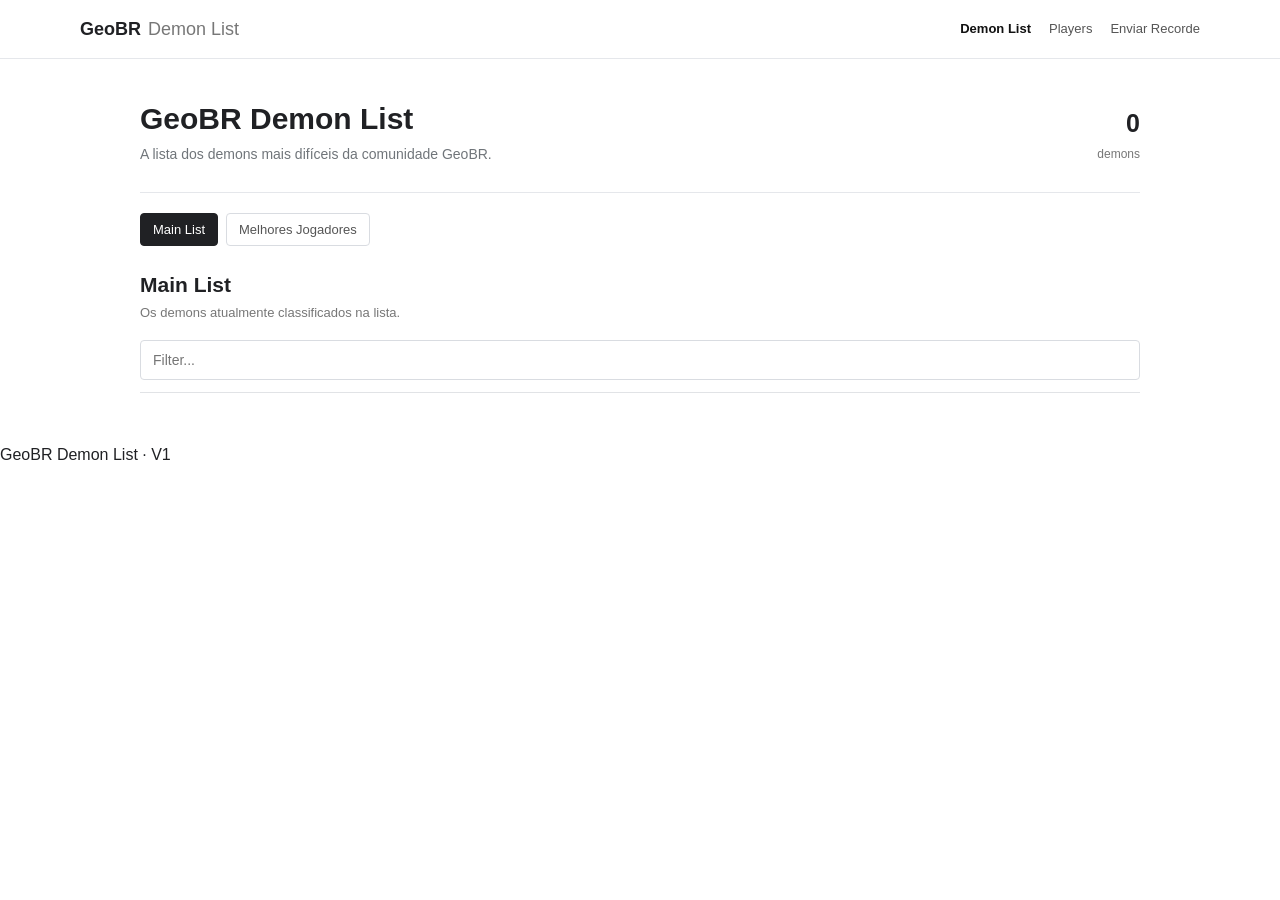
==== index.html @ f24ac574 "Fix navigation and add record submission entry" ====
<!doctype html>
<html lang="pt-BR">
<head>
<meta charset="utf-8">
<meta name="viewport" content="width=device-width,initial-scale=1">
<meta name="description" content="GeoBR Demon List — ranking de demons da comunidade GeoBR.">
<title>GeoBR Demon List</title>
<link rel="stylesheet" href="styles.css?v=13">
</head>
<body>
<header class="site-header"><div class="header-inner">
<a class="brand" href="index.html"><strong>GeoBR</strong><span>Demon List</span></a>
<nav class="main-nav"><a class="active" href="index.html">Demon List</a><a href="#players">Players</a><a href="submit.html">Enviar Recorde</a></nav>
</div></header>
<main class="page">
<section class="list-head"><div><h1>GeoBR Demon List</h1><p>A lista dos demons mais difíceis da comunidade GeoBR.</p></div><div class="list-count"><b id="count">0</b><span>demons</span></div></section>
<section id="category-tabs" class="category-tabs" aria-label="Categorias"></section>
<section class="list-section" id="demon-category">
<div class="section-title"><h2 id="category-title">Main List</h2><p id="category-description">Os demons atualmente classificados na lista.</p></div>
<div class="filter"><input id="search" type="search" placeholder="Filter..." autocomplete="off"></div>
<div id="list" class="rank-list"></div><p id="empty" class="empty" hidden>Nenhum level encontrado.</p>
</section>
<section class="list-section players-section" id="players" hidden><div class="section-title"><h2>Melhores Jogadores</h2><p>Ranking dos jogadores da comunidade GeoBR.</p></div><div id="players-list" class="player-list"></div></section>
</main><footer>GeoBR Demon List · V1</footer>
<script src="levels.js?v=13"></script><script src="players.js?v=13"></script><script src="app.js?v=13"></script>
</body></html>
---- styles.css ----
*{box-sizing:border-box}html{background:#fff}body{margin:0;background:#fff;color:#202124;font-family:Arial,Helvetica,sans-serif;line-height:1.45}.site-header{border-bottom:1px solid #e5e7eb;background:#fff}.header-inner{width:min(1120px,92%);height:58px;margin:auto;display:flex;align-items:center;justify-content:space-between}.brand{display:flex;align-items:baseline;gap:7px;color:#202124;text-decoration:none;font-size:18px}.brand strong{font-weight:700}.brand span{color:#777}.main-nav{display:flex;gap:18px;align-items:center}.main-nav a,.admin-back{color:#555;text-decoration:none;font-size:13px}.main-nav a.active{color:#111;font-weight:600}.page{width:min(1000px,92%);margin:0 auto}.list-head{display:flex;justify-content:space-between;align-items:end;padding:42px 0 28px;border-bottom:1px solid #e5e7eb}.list-head h1{font-size:30px;line-height:1.2;margin:0 0 7px;font-weight:700}.list-head p{margin:0;color:#70757a;font-size:14px}.list-count{text-align:right;color:#777}.list-count b{display:block;color:#202124;font-size:25px}.list-count span{font-size:12px}.category-tabs{display:flex;gap:8px;padding:20px 0 0;overflow:auto}.category-tab{border:1px solid #d9dce1;background:#fff;color:#555;border-radius:4px;padding:8px 12px;font-size:13px;cursor:pointer;white-space:nowrap}.category-tab.active{background:#202124;color:#fff;border-color:#202124}.list-section{padding:24px 0 50px}.section-title h2{font-size:21px;margin:0 0 3px}.section-title p{margin:0 0 17px;color:#777;font-size:13px}.filter{margin-bottom:12px}.filter input,.admin-card input,.admin-card select{width:100%;height:40px;border:1px solid #d9dce1;border-radius:4px;background:#fff;padding:0 12px;font-size:14px;color:#202124;outline:none}.filter input:focus,.admin-card input:focus,.admin-card select:focus{border-color:#8a8f98}.rank-list{border-top:1px solid #e1e3e6}.level{display:grid;grid-template-columns:76px 54px minmax(0,1fr) 190px;gap:14px;align-items:center;min-height:78px;padding:10px 12px;border-bottom:1px solid #e6e7e9;background:#fff;color:#202124}.level:hover{background:#f7f7f8}.level-thumb{width:76px;height:54px;object-fit:cover;border-radius:4px;background:#eee;display:block}.level-thumb.placeholder{display:flex;align-items:center;justify-content:center;color:#999;font-size:12px}.rank,.player-rank{font-size:14px;color:#777;text-align:center}.name{font-size:15px;font-weight:600}.creator{font-size:12px;color:#777;margin-top:2px}.meta{text-align:right;font-size:12px;color:#777;display:flex;align-items:center;justify-content:flex-end;gap:12px}.difficulty{display:inline-block}.view-btn,.admin-card button{border:1px solid #d6d9de;background:#fff;color:#333;border-radius:4px;padding:7px 10px;font-size:12px;cursor:pointer}.view-btn:hover,.admin-card button:hover{background:#f0f1f3}.empty{padding:30px 10px;text-align:center;color:#777;border:1px solid #e5e7eb;border-top:0;margin:0}.player-list{border-top:1px solid #e1e3e6}.player-row{display:grid;grid-template-columns:60px 1fr 100px;align-items:center;gap:14px;padding:15px 12px;border-bottom:1px solid #e6e7e9}.player-row strong{display:block;font-size:15px}.player-row small{display:block;color:#777;font-size:12px;margin-top:2px}.player-row>b{text-align:right;font-size:13px}.modal-backdrop{position:fixed;inset:0;background:rgba(0,0,0,.58);display:flex;align-items:center;justify-content:center;padding:20px;z-index:1000}.level-modal{position:relative;width:min(720px,100%);max-height:90vh;overflow:auto;background:#fff;border-radius:8px;padding:26px;box-shadow:0 12px 45px rgba(0,0,0,.25)}.modal-close{position:absolute;right:14px;top:10px;border:0;background:transparent;color:#666;font-size:28px;line-height:1;cursor:pointer}.modal-rank{color:#777;font-size:13px}.level-modal h2{font-size:25px;margin:2px 35px 3px 0}.modal-creator{margin:0 0 18px;color:#777;font-size:13px}.video-wrap{position:relative;width:100%;padding-top:56.25%;background:#111;border-radius:6px;overflow:hidden}.video-wrap iframe{position:absolute;inset:0;width:100%;height:100%;border:0}.video-empty{height:180px;display:flex;align-items:center;justify-content:center;background:#f5f5f5;border-radius:6px;color:#777}.details-grid{display:grid;grid-template-columns:repeat(4,1fr);gap:10px;margin-top:16px}.details-grid>div{border:1px solid #e5e7eb;border-radius:5px;padding:10px}.details-grid small{display:block;color:#888;font-size:10px;text-transform:uppercase;margin-bottom:3px}.details-grid strong{font-size:12px;font-weight:600;word-break:break-word}.showcase-area{margin-top:16px}.showcase-link{display:inline-block;color:#333;text-decoration:none;border:1px solid #d6d9de;border-radius:4px;padding:8px 12px;font-size:13px}.showcase-disabled{font-size:13px;color:#999}.admin-page{width:min(900px,92%);margin:45px auto}.admin-card{border:1px solid #e2e4e7;border-radius:8px;padding:28px;background:#fff}.admin-card h1{margin:3px 0 7px;font-size:27px}.admin-card p{color:#777;font-size:14px}.admin-kicker{font-size:11px;color:#777;letter-spacing:.08em}.admin-card form{display:flex;gap:8px;margin-top:20px}.admin-card form input{flex:1}.admin-card form button,.admin-actions #save{background:#202124;color:#fff;border-color:#202124;padding:0 16px}.admin-card form small{display:block;color:#b00020}.admin-tabs{display:flex;gap:6px;margin:24px 0 18px;border-bottom:1px solid #e5e7eb;padding-bottom:8px;overflow:auto}.admin-tab{white-space:nowrap}.admin-tab.active{background:#202124;color:#fff;border-color:#202124}.admin-section-head{display:flex;align-items:center;justify-content:space-between;gap:15px;margin-bottom:12px}.admin-section-head h2{font-size:19px;margin:0}.admin-section-head p{margin:2px 0 0}.admin-section-head>button{white-space:nowrap}.category-edit{display:grid;grid-template-columns:64px 1fr auto;gap:12px;align-items:center;border:1px solid #e5e7eb;border-radius:6px;padding:12px;margin:10px 0}.drag-actions{display:flex;gap:4px}.drag-actions button{padding:6px 8px}.edit-title{display:flex;align-items:center;justify-content:space-between;gap:10px;font-weight:600;font-size:14px;margin-bottom:12px}.edit-grid{display:grid;grid-template-columns:repeat(2,1fr);gap:9px}.edit-grid label{font-size:11px;color:#777}.edit-grid input,.edit-grid select{margin-top:4px}.level-edit{border:1px solid #e5e7eb;border-radius:6px;padding:14px;margin:12px 0}.danger{color:#9b1c1c!important;border-color:#e2b5b5!important}.admin-actions{display:flex;gap:8px;flex-wrap:wrap;margin-top:20px}.admin-actions button{min-height:38px}.admin-actions #reset{color:#555}.admin-card>small{display:block;color:#26734d;margin-top:10px}.admin-back{font-size:13px}@media(max-width:650px){.list-head{padding:30px 0 22px}.list-head h1{font-size:25px}.list-count{display:none}.main-nav{gap:8px}.main-nav a{font-size:11px}.level{grid-template-columns:58px 35px minmax(0,1fr);gap:8px;padding:10px 7px}.level-thumb{width:58px;height:42px}.meta{grid-column:3;text-align:left;justify-content:flex-start;margin-top:-5px;gap:8px}.site-header .header-inner{height:54px}.brand{font-size:16px}.details-grid{grid-template-columns:repeat(2,1fr)}.level-modal{padding:20px}.view-btn{padding:6px 8px}.player-row{grid-template-columns:40px 1fr 75px}.admin-card form{display:block}.admin-card form button{height:40px;margin-top:8px;width:100%}.edit-grid{grid-template-columns:1fr}.admin-actions button{width:100%}.category-edit{grid-template-columns:1fr}.drag-actions{order:-1}.admin-section-head{align-items:flex-start;flex-direction:column}.admin-section-head>button{width:100%}}
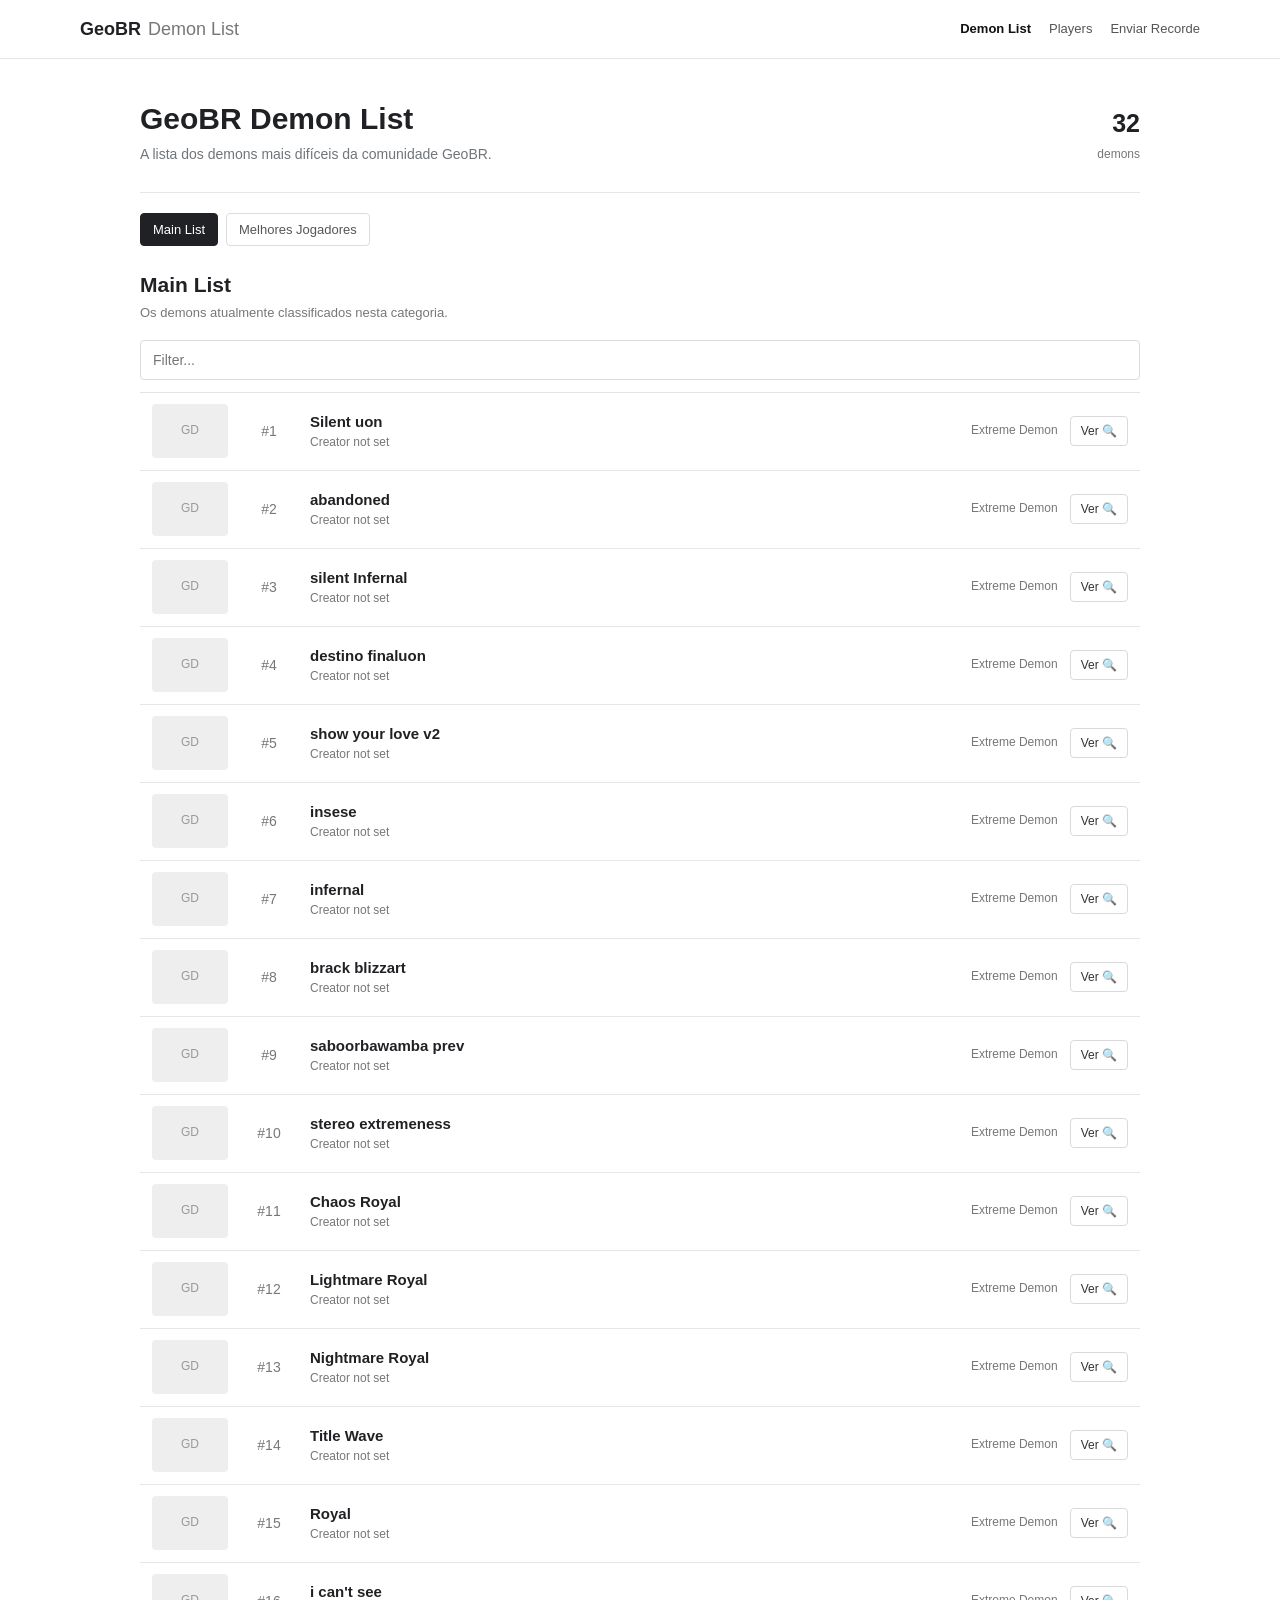
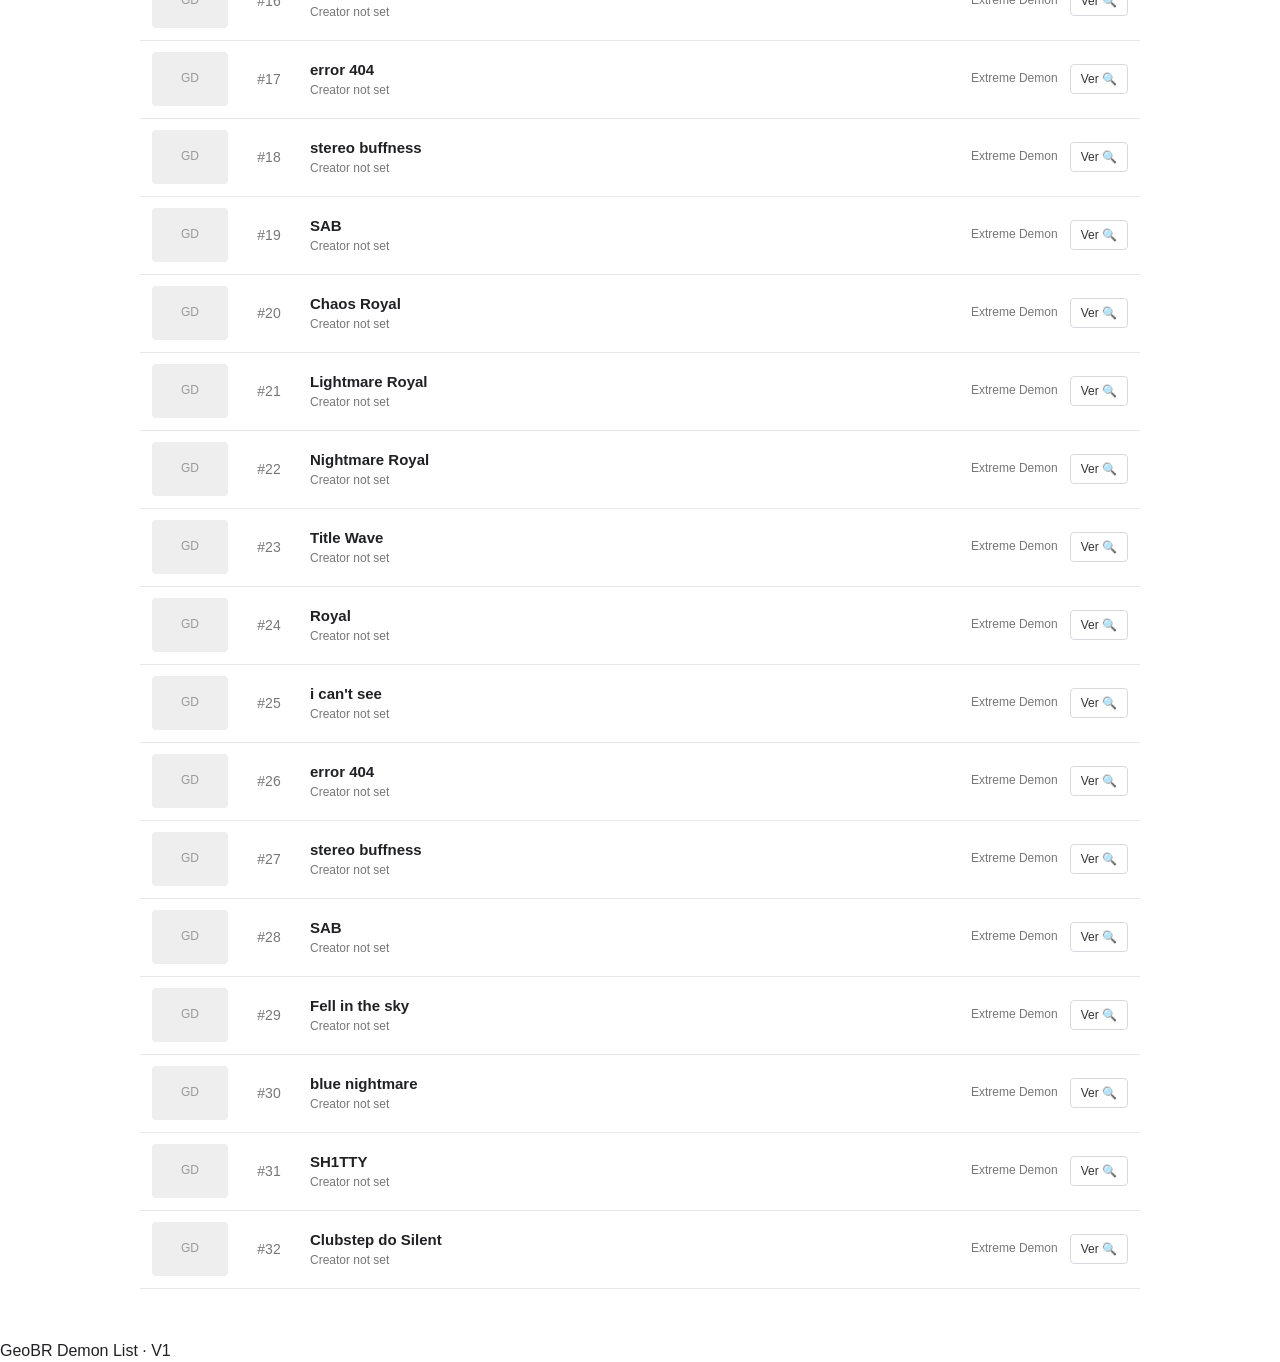
==== commit 5ba4c774: "Refresh frontend assets after UI fixes" ====
--- a/index.html
+++ b/index.html
@@ -5,7 +5,7 @@
 <meta name="viewport" content="width=device-width,initial-scale=1">
 <meta name="description" content="GeoBR Demon List — ranking de demons da comunidade GeoBR.">
 <title>GeoBR Demon List</title>
-<link rel="stylesheet" href="styles.css?v=13">
+<link rel="stylesheet" href="styles.css?v=15">
 </head>
 <body>
 <header class="site-header"><div class="header-inner">
@@ -22,5 +22,5 @@
 </section>
 <section class="list-section players-section" id="players" hidden><div class="section-title"><h2>Melhores Jogadores</h2><p>Ranking dos jogadores da comunidade GeoBR.</p></div><div id="players-list" class="player-list"></div></section>
 </main><footer>GeoBR Demon List · V1</footer>
-<script src="levels.js?v=13"></script><script src="players.js?v=13"></script><script src="app.js?v=13"></script>
+<script src="levels.js?v=15"></script><script src="players.js?v=15"></script><script src="app.js?v=15"></script>
 </body></html>
--- a/styles.css
+++ b/styles.css
@@ -1 +1,7 @@
-*{box-sizing:border-box}html{background:#fff}body{margin:0;background:#fff;color:#202124;font-family:Arial,Helvetica,sans-serif;line-height:1.45}.site-header{border-bottom:1px solid #e5e7eb;background:#fff}.header-inner{width:min(1120px,92%);height:58px;margin:auto;display:flex;align-items:center;justify-content:space-between}.brand{display:flex;align-items:baseline;gap:7px;color:#202124;text-decoration:none;font-size:18px}.brand strong{font-weight:700}.brand span{color:#777}.main-nav{display:flex;gap:18px;align-items:center}.main-nav a,.admin-back{color:#555;text-decoration:none;font-size:13px}.main-nav a.active{color:#111;font-weight:600}.page{width:min(1000px,92%);margin:0 auto}.list-head{display:flex;justify-content:space-between;align-items:end;padding:42px 0 28px;border-bottom:1px solid #e5e7eb}.list-head h1{font-size:30px;line-height:1.2;margin:0 0 7px;font-weight:700}.list-head p{margin:0;color:#70757a;font-size:14px}.list-count{text-align:right;color:#777}.list-count b{display:block;color:#202124;font-size:25px}.list-count span{font-size:12px}.category-tabs{display:flex;gap:8px;padding:20px 0 0;overflow:auto}.category-tab{border:1px solid #d9dce1;background:#fff;color:#555;border-radius:4px;padding:8px 12px;font-size:13px;cursor:pointer;white-space:nowrap}.category-tab.active{background:#202124;color:#fff;border-color:#202124}.list-section{padding:24px 0 50px}.section-title h2{font-size:21px;margin:0 0 3px}.section-title p{margin:0 0 17px;color:#777;font-size:13px}.filter{margin-bottom:12px}.filter input,.admin-card input,.admin-card select{width:100%;height:40px;border:1px solid #d9dce1;border-radius:4px;background:#fff;padding:0 12px;font-size:14px;color:#202124;outline:none}.filter input:focus,.admin-card input:focus,.admin-card select:focus{border-color:#8a8f98}.rank-list{border-top:1px solid #e1e3e6}.level{display:grid;grid-template-columns:76px 54px minmax(0,1fr) 190px;gap:14px;align-items:center;min-height:78px;padding:10px 12px;border-bottom:1px solid #e6e7e9;background:#fff;color:#202124}.level:hover{background:#f7f7f8}.level-thumb{width:76px;height:54px;object-fit:cover;border-radius:4px;background:#eee;display:block}.level-thumb.placeholder{display:flex;align-items:center;justify-content:center;color:#999;font-size:12px}.rank,.player-rank{font-size:14px;color:#777;text-align:center}.name{font-size:15px;font-weight:600}.creator{font-size:12px;color:#777;margin-top:2px}.meta{text-align:right;font-size:12px;color:#777;display:flex;align-items:center;justify-content:flex-end;gap:12px}.difficulty{display:inline-block}.view-btn,.admin-card button{border:1px solid #d6d9de;background:#fff;color:#333;border-radius:4px;padding:7px 10px;font-size:12px;cursor:pointer}.view-btn:hover,.admin-card button:hover{background:#f0f1f3}.empty{padding:30px 10px;text-align:center;color:#777;border:1px solid #e5e7eb;border-top:0;margin:0}.player-list{border-top:1px solid #e1e3e6}.player-row{display:grid;grid-template-columns:60px 1fr 100px;align-items:center;gap:14px;padding:15px 12px;border-bottom:1px solid #e6e7e9}.player-row strong{display:block;font-size:15px}.player-row small{display:block;color:#777;font-size:12px;margin-top:2px}.player-row>b{text-align:right;font-size:13px}.modal-backdrop{position:fixed;inset:0;background:rgba(0,0,0,.58);display:flex;align-items:center;justify-content:center;padding:20px;z-index:1000}.level-modal{position:relative;width:min(720px,100%);max-height:90vh;overflow:auto;background:#fff;border-radius:8px;padding:26px;box-shadow:0 12px 45px rgba(0,0,0,.25)}.modal-close{position:absolute;right:14px;top:10px;border:0;background:transparent;color:#666;font-size:28px;line-height:1;cursor:pointer}.modal-rank{color:#777;font-size:13px}.level-modal h2{font-size:25px;margin:2px 35px 3px 0}.modal-creator{margin:0 0 18px;color:#777;font-size:13px}.video-wrap{position:relative;width:100%;padding-top:56.25%;background:#111;border-radius:6px;overflow:hidden}.video-wrap iframe{position:absolute;inset:0;width:100%;height:100%;border:0}.video-empty{height:180px;display:flex;align-items:center;justify-content:center;background:#f5f5f5;border-radius:6px;color:#777}.details-grid{display:grid;grid-template-columns:repeat(4,1fr);gap:10px;margin-top:16px}.details-grid>div{border:1px solid #e5e7eb;border-radius:5px;padding:10px}.details-grid small{display:block;color:#888;font-size:10px;text-transform:uppercase;margin-bottom:3px}.details-grid strong{font-size:12px;font-weight:600;word-break:break-word}.showcase-area{margin-top:16px}.showcase-link{display:inline-block;color:#333;text-decoration:none;border:1px solid #d6d9de;border-radius:4px;padding:8px 12px;font-size:13px}.showcase-disabled{font-size:13px;color:#999}.admin-page{width:min(900px,92%);margin:45px auto}.admin-card{border:1px solid #e2e4e7;border-radius:8px;padding:28px;background:#fff}.admin-card h1{margin:3px 0 7px;font-size:27px}.admin-card p{color:#777;font-size:14px}.admin-kicker{font-size:11px;color:#777;letter-spacing:.08em}.admin-card form{display:flex;gap:8px;margin-top:20px}.admin-card form input{flex:1}.admin-card form button,.admin-actions #save{background:#202124;color:#fff;border-color:#202124;padding:0 16px}.admin-card form small{display:block;color:#b00020}.admin-tabs{display:flex;gap:6px;margin:24px 0 18px;border-bottom:1px solid #e5e7eb;padding-bottom:8px;overflow:auto}.admin-tab{white-space:nowrap}.admin-tab.active{background:#202124;color:#fff;border-color:#202124}.admin-section-head{display:flex;align-items:center;justify-content:space-between;gap:15px;margin-bottom:12px}.admin-section-head h2{font-size:19px;margin:0}.admin-section-head p{margin:2px 0 0}.admin-section-head>button{white-space:nowrap}.category-edit{display:grid;grid-template-columns:64px 1fr auto;gap:12px;align-items:center;border:1px solid #e5e7eb;border-radius:6px;padding:12px;margin:10px 0}.drag-actions{display:flex;gap:4px}.drag-actions button{padding:6px 8px}.edit-title{display:flex;align-items:center;justify-content:space-between;gap:10px;font-weight:600;font-size:14px;margin-bottom:12px}.edit-grid{display:grid;grid-template-columns:repeat(2,1fr);gap:9px}.edit-grid label{font-size:11px;color:#777}.edit-grid input,.edit-grid select{margin-top:4px}.level-edit{border:1px solid #e5e7eb;border-radius:6px;padding:14px;margin:12px 0}.danger{color:#9b1c1c!important;border-color:#e2b5b5!important}.admin-actions{display:flex;gap:8px;flex-wrap:wrap;margin-top:20px}.admin-actions button{min-height:38px}.admin-actions #reset{color:#555}.admin-card>small{display:block;color:#26734d;margin-top:10px}.admin-back{font-size:13px}@media(max-width:650px){.list-head{padding:30px 0 22px}.list-head h1{font-size:25px}.list-count{display:none}.main-nav{gap:8px}.main-nav a{font-size:11px}.level{grid-template-columns:58px 35px minmax(0,1fr);gap:8px;padding:10px 7px}.level-thumb{width:58px;height:42px}.meta{grid-column:3;text-align:left;justify-content:flex-start;margin-top:-5px;gap:8px}.site-header .header-inner{height:54px}.brand{font-size:16px}.details-grid{grid-template-columns:repeat(2,1fr)}.level-modal{padding:20px}.view-btn{padding:6px 8px}.player-row{grid-template-columns:40px 1fr 75px}.admin-card form{display:block}.admin-card form button{height:40px;margin-top:8px;width:100%}.edit-grid{grid-template-columns:1fr}.admin-actions button{width:100%}.category-edit{grid-template-columns:1fr}.drag-actions{order:-1}.admin-section-head{align-items:flex-start;flex-direction:column}.admin-section-head>button{width:100%}}+*{box-sizing:border-box}html{background:#fff}body{margin:0;background:#fff;color:#202124;font-family:Arial,Helvetica,sans-serif;line-height:1.45}.site-header{border-bottom:1px solid #e5e7eb;background:#fff}.header-inner{width:min(1120px,92%);height:58px;margin:auto;display:flex;align-items:center;justify-content:space-between}.brand{display:flex;align-items:baseline;gap:7px;color:#202124;text-decoration:none;font-size:18px}.brand strong{font-weight:700}.brand span{color:#777}.main-nav{display:flex;gap:18px;align-items:center}.main-nav a,.admin-back{color:#555;text-decoration:none;font-size:13px}.main-nav a.active{color:#111;font-weight:600}.page{width:min(1000px,92%);margin:0 auto}.list-head{display:flex;justify-content:space-between;align-items:end;padding:42px 0 28px;border-bottom:1px solid #e5e7eb}.list-head h1{font-size:30px;line-height:1.2;margin:0 0 7px;font-weight:700}.list-head p{margin:0;color:#70757a;font-size:14px}.list-count{text-align:right;color:#777}.list-count b{display:block;color:#202124;font-size:25px}.list-count span{font-size:12px}.category-tabs{display:flex;gap:8px;padding:20px 0 0;overflow:auto}.category-tab{border:1px solid #d9dce1;background:#fff;color:#555;border-radius:4px;padding:8px 12px;font-size:13px;cursor:pointer;white-space:nowrap}.category-tab.active{background:#202124;color:#fff;border-color:#202124}.list-section{padding:24px 0 50px}.section-title h2{font-size:21px;margin:0 0 3px}.section-title p{margin:0 0 17px;color:#777;font-size:13px}.filter{margin-bottom:12px}.filter input,.admin-card input,.admin-card select{width:100%;height:40px;border:1px solid #d9dce1;border-radius:4px;background:#fff;padding:0 12px;font-size:14px;color:#202124;outline:none}.filter input:focus,.admin-card input:focus,.admin-card select:focus{border-color:#8a8f98}.rank-list{border-top:1px solid #e1e3e6}.level{display:grid;grid-template-columns:76px 54px minmax(0,1fr) 190px;gap:14px;align-items:center;min-height:78px;padding:10px 12px;border-bottom:1px solid #e6e7e9;background:#fff;color:#202124}.level:hover{background:#f7f7f8}.level-thumb{width:76px;height:54px;object-fit:cover;border-radius:4px;background:#eee;display:block}.level-thumb.placeholder{display:flex;align-items:center;justify-content:center;color:#999;font-size:12px}.rank,.player-rank{font-size:14px;color:#777;text-align:center}.name{font-size:15px;font-weight:600}.creator{font-size:12px;color:#777;margin-top:2px}.meta{text-align:right;font-size:12px;color:#777;display:flex;align-items:center;justify-content:flex-end;gap:12px}.difficulty{display:inline-block}.view-btn,.admin-card button{border:1px solid #d6d9de;background:#fff;color:#333;border-radius:4px;padding:7px 10px;font-size:12px;cursor:pointer}.view-btn:hover,.admin-card button:hover{background:#f0f1f3}.empty{padding:30px 10px;text-align:center;color:#777;border:1px solid #e5e7eb;border-top:0;margin:0}.player-list{border-top:1px solid #e1e3e6}.player-row{display:grid;grid-template-columns:60px 1fr 100px;align-items:center;gap:14px;padding:15px 12px;border-bottom:1px solid #e6e7e9}.player-row strong{display:block;font-size:15px}.player-row small{display:block;color:#777;font-size:12px;margin-top:2px}.player-row>b{text-align:right;font-size:13px}.modal-backdrop{position:fixed;inset:0;background:rgba(0,0,0,.58);display:flex;align-items:center;justify-content:center;padding:20px;z-index:1000}.level-modal{position:relative;width:min(720px,100%);max-height:90vh;overflow:auto;background:#fff;border-radius:8px;padding:26px;box-shadow:0 12px 45px rgba(0,0,0,.25)}.modal-close{position:absolute;right:14px;top:10px;border:0;background:transparent;color:#666;font-size:28px;line-height:1;cursor:pointer}.modal-rank{color:#777;font-size:13px}.level-modal h2{font-size:25px;margin:2px 35px 3px 0}.modal-creator{margin:0 0 18px;color:#777;font-size:13px}.video-wrap{position:relative;width:100%;padding-top:56.25%;background:#111;border-radius:6px;overflow:hidden}.video-wrap iframe{position:absolute;inset:0;width:100%;height:100%;border:0}.video-empty{height:180px;display:flex;align-items:center;justify-content:center;background:#f5f5f5;border-radius:6px;color:#777}.details-grid{display:grid;grid-template-columns:repeat(4,1fr);gap:10px;margin-top:16px}.details-grid>div{border:1px solid #e5e7eb;border-radius:5px;padding:10px}.details-grid small{display:block;color:#888;font-size:10px;text-transform:uppercase;margin-bottom:3px}.details-grid strong{font-size:12px;font-weight:600;word-break:break-word}.showcase-area{margin-top:16px}.showcase-link{display:inline-block;color:#333;text-decoration:none;border:1px solid #d6d9de;border-radius:4px;padding:8px 12px;font-size:13px}.showcase-disabled{font-size:13px;color:#999}.admin-page{width:min(900px,92%);margin:45px auto}.admin-card{border:1px solid #e2e4e7;border-radius:8px;padding:28px;background:#fff}.admin-card h1{margin:3px 0 7px;font-size:27px}.admin-card p{color:#777;font-size:14px}.admin-kicker{font-size:11px;color:#777;letter-spacing:.08em}.admin-card form{display:flex;gap:8px;margin-top:20px}.admin-card form input{flex:1}.admin-card form button,.admin-actions #save{background:#202124;color:#fff;border-color:#202124;padding:0 16px}.admin-card form small{display:block;color:#b00020}.admin-tabs{display:flex;gap:6px;margin:24px 0 18px;border-bottom:1px solid #e5e7eb;padding-bottom:8px;overflow:auto}.admin-tab{white-space:nowrap}.admin-tab.active{background:#202124;color:#fff;border-color:#202124}.admin-section-head{display:flex;align-items:center;justify-content:space-between;gap:15px;margin-bottom:12px}.admin-section-head h2{font-size:19px;margin:0}.admin-section-head p{margin:2px 0 0}.admin-section-head>button{white-space:nowrap}.category-edit{display:grid;grid-template-columns:64px 1fr auto;gap:12px;align-items:center;border:1px solid #e5e7eb;border-radius:6px;padding:12px;margin:10px 0}.drag-actions{display:flex;gap:4px}.drag-actions button{padding:6px 8px}.edit-title{display:flex;align-items:center;justify-content:space-between;gap:10px;font-weight:600;font-size:14px;margin-bottom:12px}.edit-grid{display:grid;grid-template-columns:repeat(2,1fr);gap:9px}.edit-grid label{font-size:11px;color:#777}.edit-grid input,.edit-grid select{margin-top:4px}.level-edit{border:1px solid #e5e7eb;border-radius:6px;padding:14px;margin:12px 0}.danger{color:#9b1c1c!important;border-color:#e2b5b5!important}.admin-actions{display:flex;gap:8px;flex-wrap:wrap;margin-top:20px}.admin-actions button{min-height:38px}.admin-actions #reset{color:#555}.admin-card>small{display:block;color:#26734d;margin-top:10px}.admin-back{font-size:13px}@media(max-width:650px){.list-head{padding:30px 0 22px}.list-head h1{font-size:25px}.list-count{display:none}.main-nav{gap:8px}.main-nav a{font-size:11px}.level{grid-template-columns:58px 35px minmax(0,1fr);gap:8px;padding:10px 7px}.level-thumb{width:58px;height:42px}.meta{grid-column:3;text-align:left;justify-content:flex-start;margin-top:-5px;gap:8px}.site-header .header-inner{height:54px}.brand{font-size:16px}.details-grid{grid-template-columns:repeat(2,1fr)}.level-modal{padding:20px}.view-btn{padding:6px 8px}.player-row{grid-template-columns:40px 1fr 75px}.admin-card form{display:block}.admin-card form button{height:40px;margin-top:8px;width:100%}.edit-grid{grid-template-columns:1fr}.admin-actions button{width:100%}.category-edit{grid-template-columns:1fr}.drag-actions{order:-1}.admin-section-head{align-items:flex-start;flex-direction:column}.admin-section-head>button{width:100%}}
+#record-form label{display:block;margin:14px 0 6px;font-size:13px;font-weight:600}#record-form textarea{display:block;width:100%;min-height:90px;padding:10px;border:1px solid #d9dce1;border-radius:4px;font:inherit}#record-form input[type=file]{height:auto;padding:10px}#record-form button:disabled{opacity:.55;cursor:wait}#submissions-editor video{display:block;max-width:100%;max-height:380px;background:#111;margin:12px 0}.submission-status{color:#777;font-size:12px}
+
+/* Record submission form */
+.submit-page{max-width:680px;margin:34px auto 70px}.submit-card{padding:30px}.submit-card>p{margin:8px 0 22px}.record-form{display:flex;flex-direction:column;gap:8px}.record-form label{display:block;margin:10px 0 0;font-size:13px;font-weight:700;color:#333}.record-form label span{font-weight:400;color:#888}.record-form input,.record-form textarea{width:100%;min-height:44px;border:1px solid #d9dce1;border-radius:6px;padding:11px 12px;font:inherit;font-size:14px;color:#202124;background:#fff}.record-form input[type=file]{padding:9px;background:#fafafa}.record-form textarea{resize:vertical;min-height:100px}.record-form input:focus,.record-form textarea:focus{outline:2px solid rgba(91,55,150,.15);border-color:#6741a5}.file-help{color:#777;font-size:11px}.record-form button{min-height:46px;margin-top:12px;background:#292039;color:#fff;border:1px solid #292039;border-radius:6px;font-size:14px;font-weight:700}.record-form button:disabled{opacity:.6;cursor:wait}.submit-result{min-height:0;margin:6px 0 0;padding:0;font-size:13px}.submit-result:empty{display:none}.submit-result.error,.submit-result.success,.submit-result.info{padding:11px 12px;border-radius:6px}.submit-result.error{background:#fff0f0;color:#9b1c1c}.submit-result.success{background:#edf8f0;color:#216b39}.submit-result.info{background:#f2eff8;color:#49336d}.upload-progress{height:7px;background:#ece9f1;border-radius:99px;overflow:hidden;margin-top:8px}.upload-progress-bar{height:100%;width:0;background:#6741a5;transition:width .15s}
+/* Admin record inbox */
+#submissions-editor{display:grid;grid-template-columns:1fr;gap:16px}.submission-card{min-width:0;border:1px solid #e1dce9;border-radius:10px;padding:18px;background:#fff;box-shadow:0 2px 8px rgba(30,20,45,.04)}.submission-card-head{display:flex;justify-content:space-between;align-items:flex-start;gap:14px;padding-bottom:14px;border-bottom:1px solid #eeeaf2}.submission-eyebrow{font-size:10px;letter-spacing:.08em;color:#8a8194}.submission-card-head h3{margin:4px 0 1px;font-size:18px;line-height:1.3;overflow-wrap:anywhere}.submission-level{margin:0;color:#6d6477;font-size:14px;overflow-wrap:anywhere}.submission-badge{flex:none;padding:5px 9px;border-radius:99px;font-size:11px;font-weight:700;background:#f3eff8;color:#60458a}.submission-badge.approved{background:#edf8f0;color:#216b39}.submission-badge.rejected{background:#fff0f0;color:#9b1c1c}.submission-details{display:grid;grid-template-columns:repeat(3,minmax(0,1fr));gap:10px;margin:14px 0}.submission-details>div{min-width:0;padding:10px;background:#f8f7fa;border-radius:7px}.submission-details small,.submission-notes>small{display:block;color:#81788b;font-size:10px;text-transform:uppercase;letter-spacing:.05em}.submission-details strong{display:block;margin-top:3px;font-size:13px;overflow-wrap:anywhere}.submission-notes{padding:12px;border:1px solid #eeeaf2;border-radius:7px}.submission-notes p{margin:5px 0 0;color:#39333f;font-size:13px;white-space:pre-wrap;overflow-wrap:anywhere}.submission-video{margin-top:14px}.submission-video h4{font-size:13px;margin:0 0 8px}.submission-video video{display:block;width:100%;max-width:100%;max-height:420px;aspect-ratio:16/9;background:#111;border-radius:7px;object-fit:contain}.submission-no-video{font-size:12px;color:#9b1c1c}.submission-actions{display:flex;gap:9px;margin-top:16px;padding-top:14px;border-top:1px solid #eeeaf2}.submission-actions button{min-height:40px;padding:8px 15px;font-weight:700}.submission-actions .approve{background:#292039;color:#fff;border-color:#292039}.submission-empty{padding:30px 18px;text-align:center;border:1px dashed #d8d0e2;border-radius:8px;color:#665d70}.submission-empty p{margin:5px 0 0;font-size:12px}@media(max-width:600px){.submit-page{margin:18px auto 40px}.submit-card{padding:20px 16px}.submission-card{padding:14px}.submission-details{grid-template-columns:repeat(2,minmax(0,1fr))}.submission-actions{flex-direction:column}.submission-actions button{width:100%}.submission-card-head{gap:8px}.submission-card-head h3{font-size:16px}}
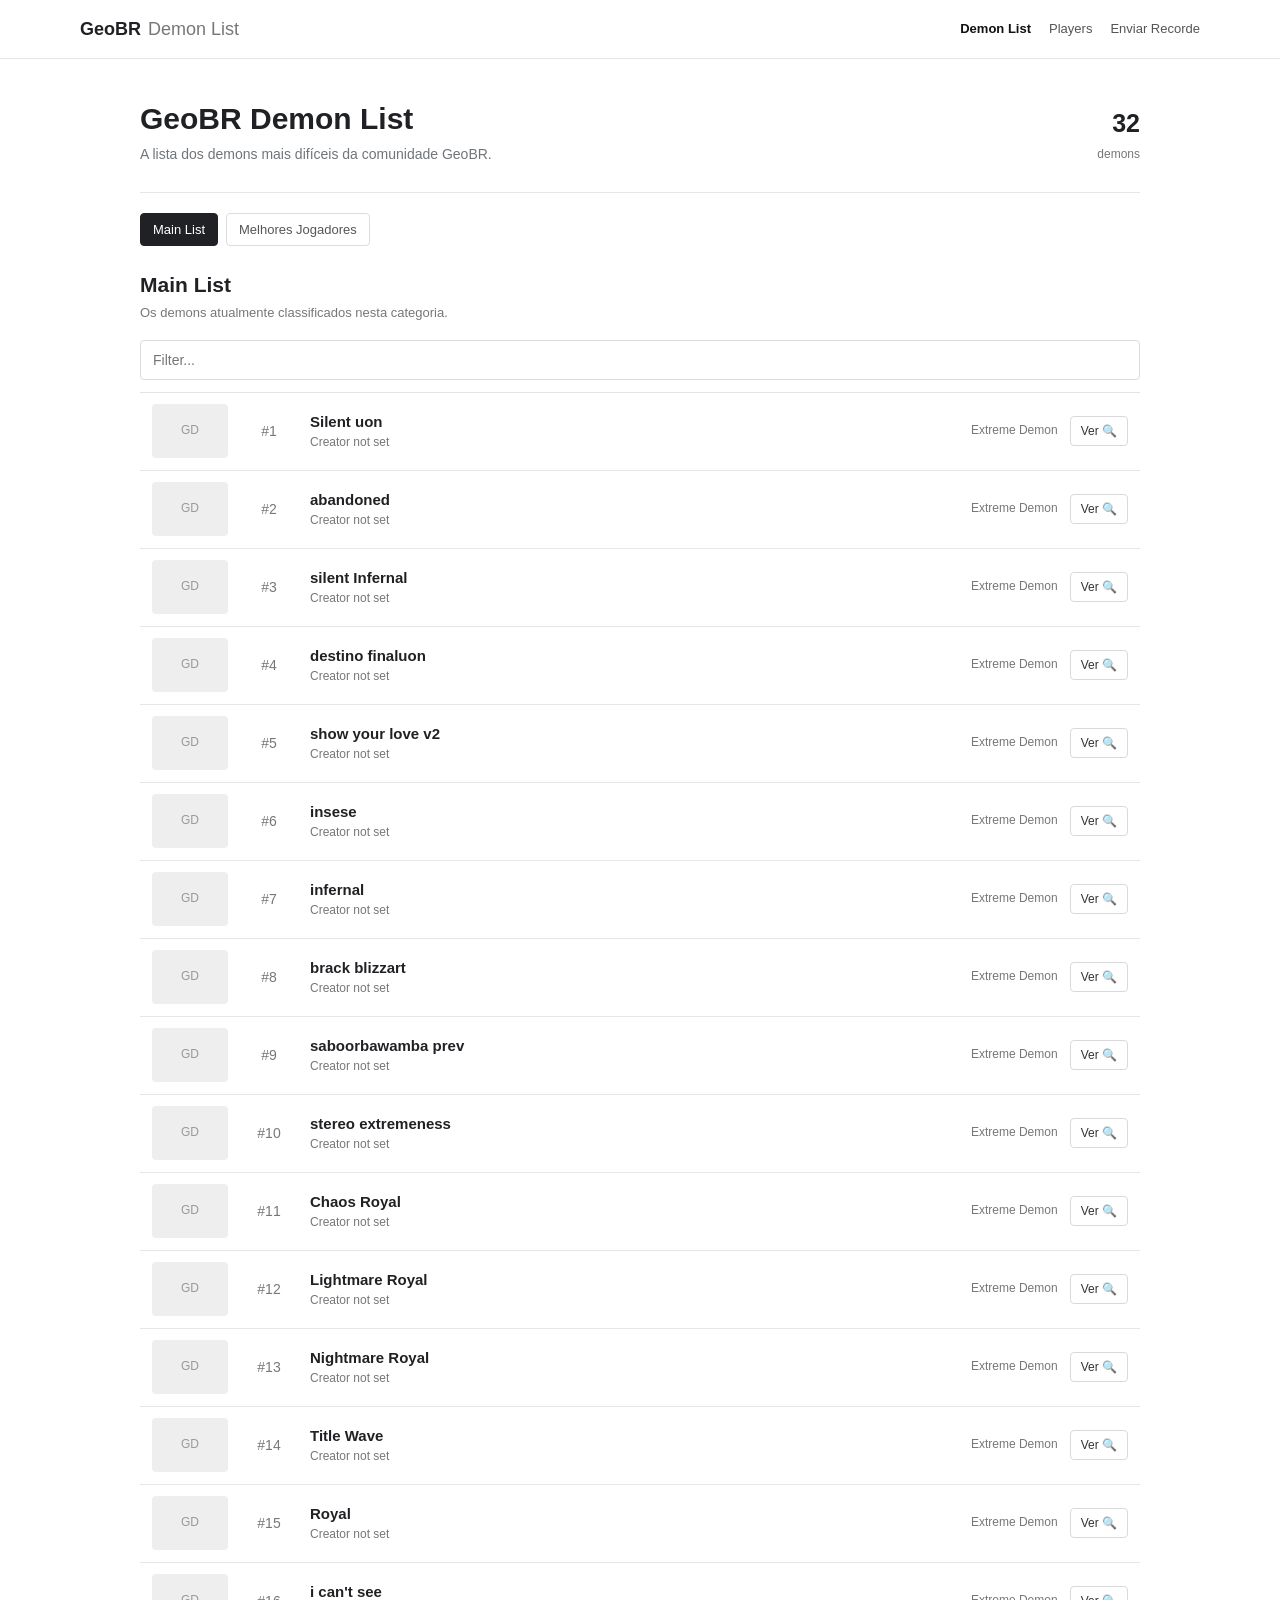
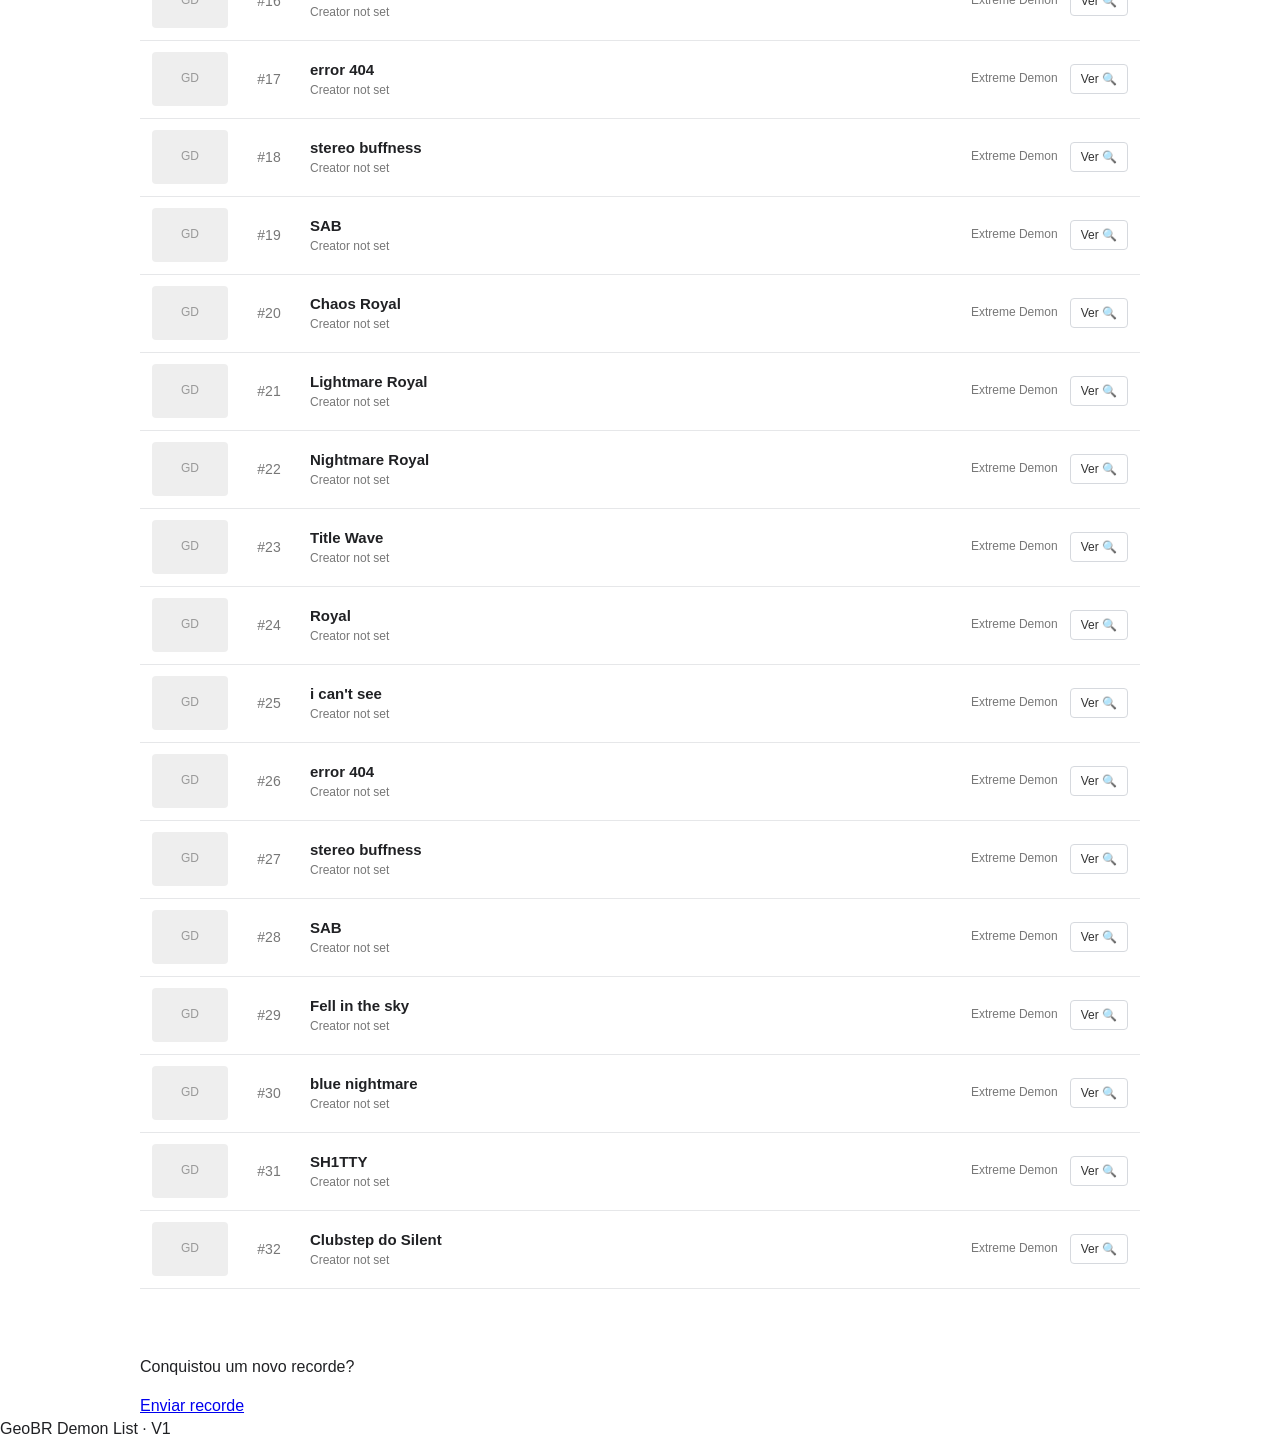
==== commit 30a5c6ed: "Add centered bottom submit-record button" ====
--- a/index.html
+++ b/index.html
@@ -21,6 +21,6 @@
 <div id="list" class="rank-list"></div><p id="empty" class="empty" hidden>Nenhum level encontrado.</p>
 </section>
 <section class="list-section players-section" id="players" hidden><div class="section-title"><h2>Melhores Jogadores</h2><p>Ranking dos jogadores da comunidade GeoBR.</p></div><div id="players-list" class="player-list"></div></section>
-</main><footer>GeoBR Demon List · V1</footer>
+<section class="bottom-submit-cta"><p>Conquistou um novo recorde?</p><a href="submit.html">Enviar recorde</a></section></main><footer>GeoBR Demon List · V1</footer>
 <script src="levels.js?v=15"></script><script src="players.js?v=15"></script><script src="app.js?v=15"></script>
 </body></html>
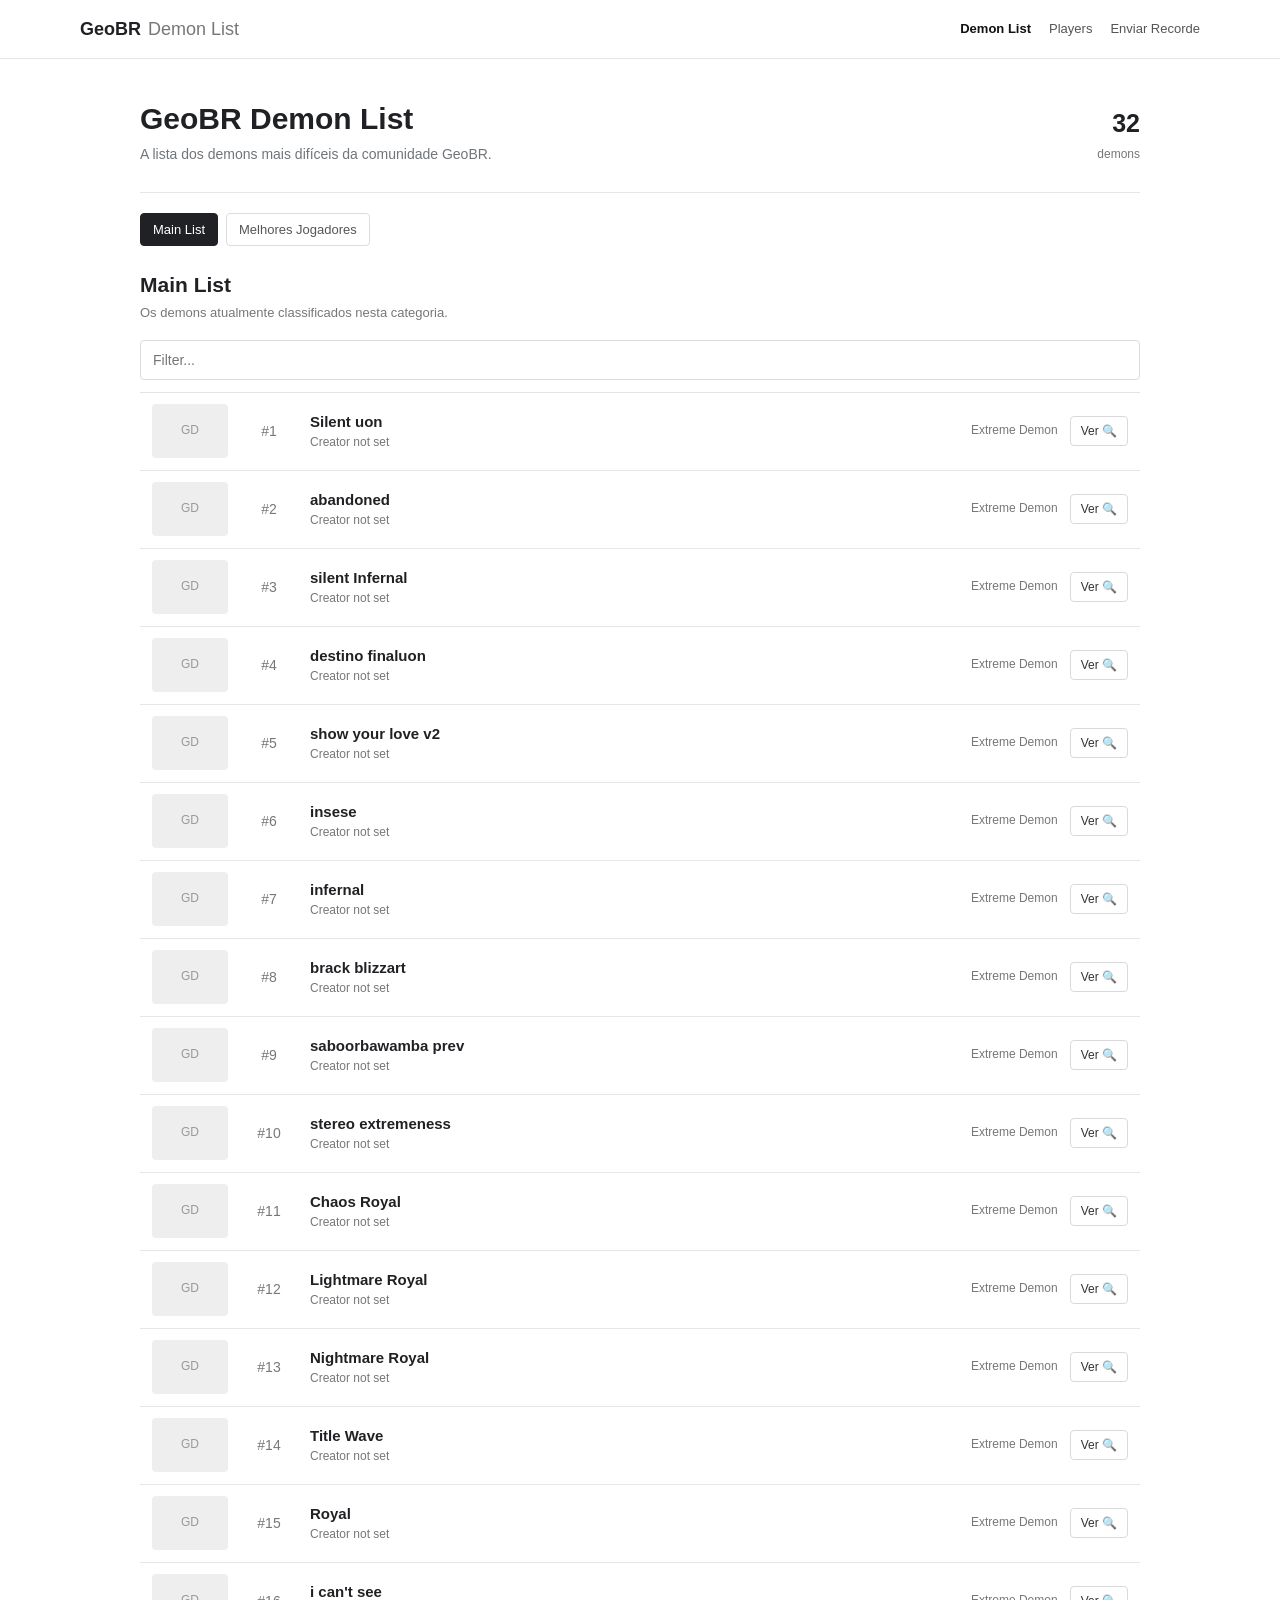
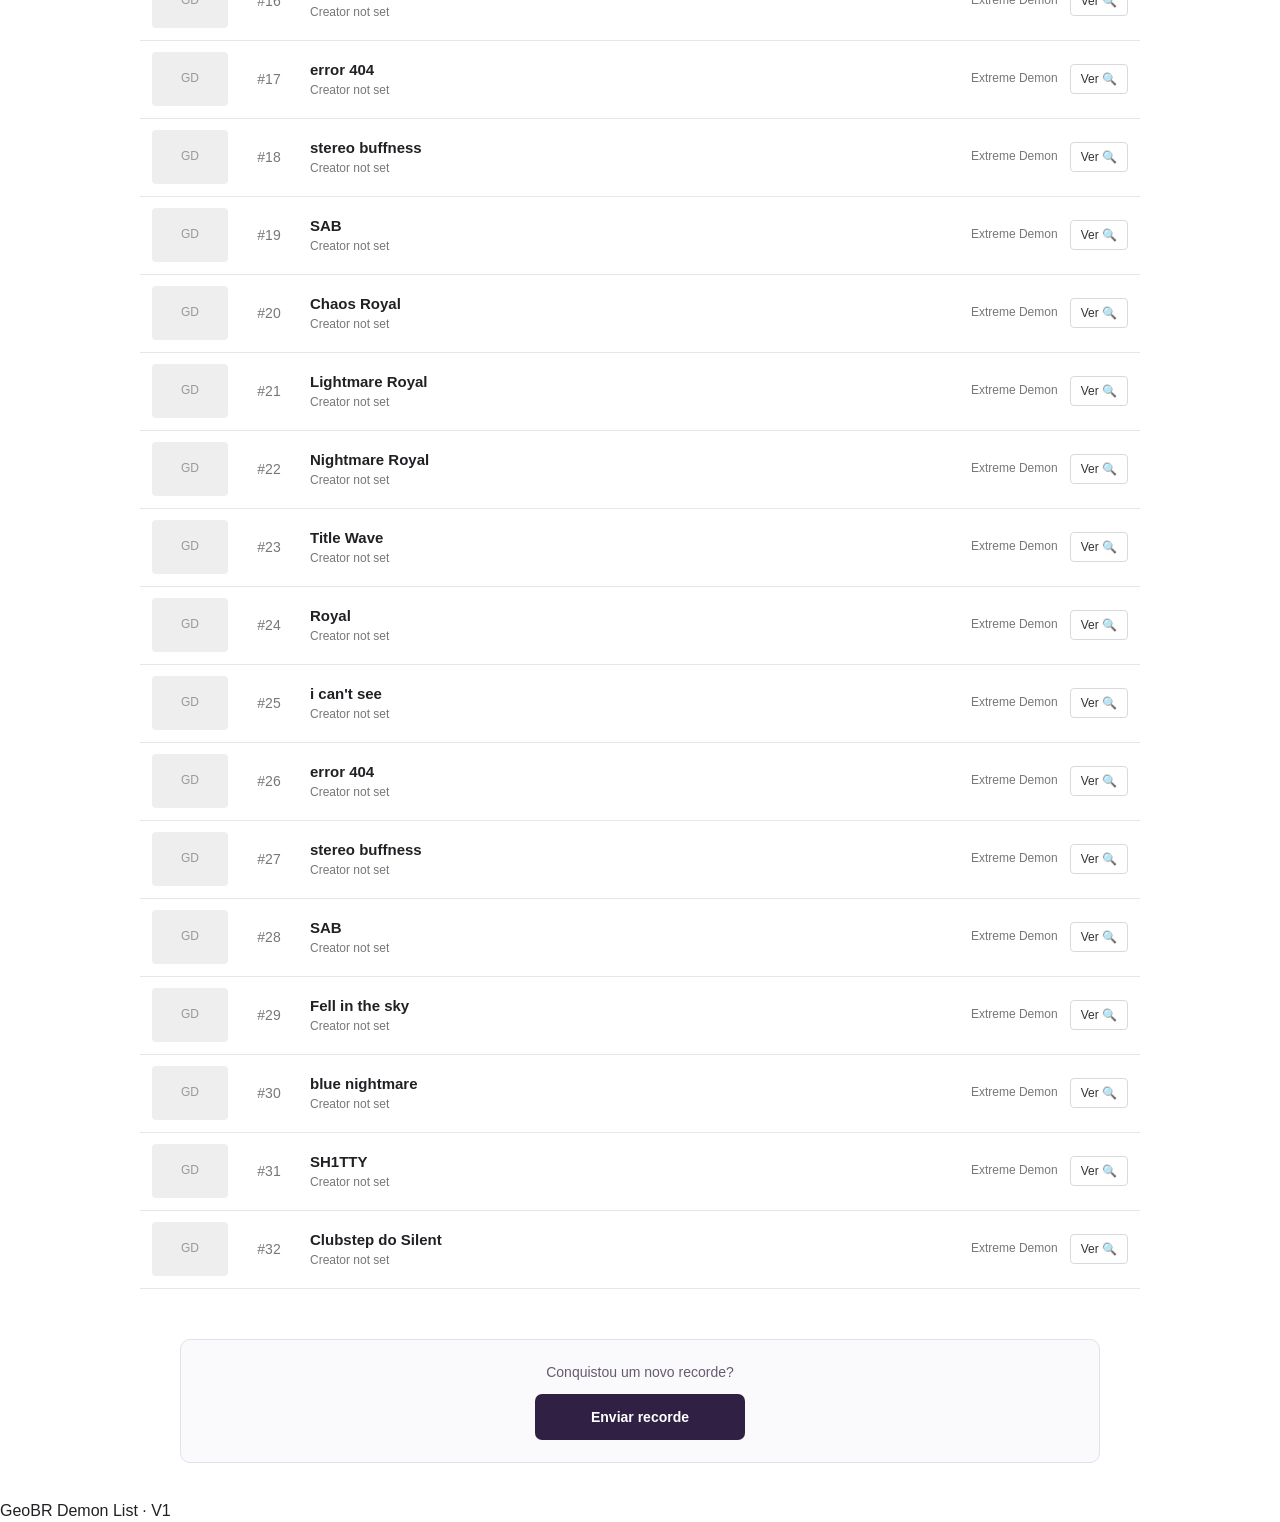
==== commit 485af8b0: "Refresh GeoBR site assets v16" ====
--- a/index.html
+++ b/index.html
@@ -5,7 +5,7 @@
 <meta name="viewport" content="width=device-width,initial-scale=1">
 <meta name="description" content="GeoBR Demon List — ranking de demons da comunidade GeoBR.">
 <title>GeoBR Demon List</title>
-<link rel="stylesheet" href="styles.css?v=15">
+<link rel="stylesheet" href="styles.css?v=16">
 </head>
 <body>
 <header class="site-header"><div class="header-inner">
@@ -22,5 +22,5 @@
 </section>
 <section class="list-section players-section" id="players" hidden><div class="section-title"><h2>Melhores Jogadores</h2><p>Ranking dos jogadores da comunidade GeoBR.</p></div><div id="players-list" class="player-list"></div></section>
 <section class="bottom-submit-cta"><p>Conquistou um novo recorde?</p><a href="submit.html">Enviar recorde</a></section></main><footer>GeoBR Demon List · V1</footer>
-<script src="levels.js?v=15"></script><script src="players.js?v=15"></script><script src="app.js?v=15"></script>
+<script src="levels.js?v=16"></script><script src="players.js?v=16"></script><script src="app.js?v=16"></script>
 </body></html>
--- a/styles.css
+++ b/styles.css
@@ -5,3 +5,5 @@
 .submit-page{max-width:680px;margin:34px auto 70px}.submit-card{padding:30px}.submit-card>p{margin:8px 0 22px}.record-form{display:flex;flex-direction:column;gap:8px}.record-form label{display:block;margin:10px 0 0;font-size:13px;font-weight:700;color:#333}.record-form label span{font-weight:400;color:#888}.record-form input,.record-form textarea{width:100%;min-height:44px;border:1px solid #d9dce1;border-radius:6px;padding:11px 12px;font:inherit;font-size:14px;color:#202124;background:#fff}.record-form input[type=file]{padding:9px;background:#fafafa}.record-form textarea{resize:vertical;min-height:100px}.record-form input:focus,.record-form textarea:focus{outline:2px solid rgba(91,55,150,.15);border-color:#6741a5}.file-help{color:#777;font-size:11px}.record-form button{min-height:46px;margin-top:12px;background:#292039;color:#fff;border:1px solid #292039;border-radius:6px;font-size:14px;font-weight:700}.record-form button:disabled{opacity:.6;cursor:wait}.submit-result{min-height:0;margin:6px 0 0;padding:0;font-size:13px}.submit-result:empty{display:none}.submit-result.error,.submit-result.success,.submit-result.info{padding:11px 12px;border-radius:6px}.submit-result.error{background:#fff0f0;color:#9b1c1c}.submit-result.success{background:#edf8f0;color:#216b39}.submit-result.info{background:#f2eff8;color:#49336d}.upload-progress{height:7px;background:#ece9f1;border-radius:99px;overflow:hidden;margin-top:8px}.upload-progress-bar{height:100%;width:0;background:#6741a5;transition:width .15s}
 /* Admin record inbox */
 #submissions-editor{display:grid;grid-template-columns:1fr;gap:16px}.submission-card{min-width:0;border:1px solid #e1dce9;border-radius:10px;padding:18px;background:#fff;box-shadow:0 2px 8px rgba(30,20,45,.04)}.submission-card-head{display:flex;justify-content:space-between;align-items:flex-start;gap:14px;padding-bottom:14px;border-bottom:1px solid #eeeaf2}.submission-eyebrow{font-size:10px;letter-spacing:.08em;color:#8a8194}.submission-card-head h3{margin:4px 0 1px;font-size:18px;line-height:1.3;overflow-wrap:anywhere}.submission-level{margin:0;color:#6d6477;font-size:14px;overflow-wrap:anywhere}.submission-badge{flex:none;padding:5px 9px;border-radius:99px;font-size:11px;font-weight:700;background:#f3eff8;color:#60458a}.submission-badge.approved{background:#edf8f0;color:#216b39}.submission-badge.rejected{background:#fff0f0;color:#9b1c1c}.submission-details{display:grid;grid-template-columns:repeat(3,minmax(0,1fr));gap:10px;margin:14px 0}.submission-details>div{min-width:0;padding:10px;background:#f8f7fa;border-radius:7px}.submission-details small,.submission-notes>small{display:block;color:#81788b;font-size:10px;text-transform:uppercase;letter-spacing:.05em}.submission-details strong{display:block;margin-top:3px;font-size:13px;overflow-wrap:anywhere}.submission-notes{padding:12px;border:1px solid #eeeaf2;border-radius:7px}.submission-notes p{margin:5px 0 0;color:#39333f;font-size:13px;white-space:pre-wrap;overflow-wrap:anywhere}.submission-video{margin-top:14px}.submission-video h4{font-size:13px;margin:0 0 8px}.submission-video video{display:block;width:100%;max-width:100%;max-height:420px;aspect-ratio:16/9;background:#111;border-radius:7px;object-fit:contain}.submission-no-video{font-size:12px;color:#9b1c1c}.submission-actions{display:flex;gap:9px;margin-top:16px;padding-top:14px;border-top:1px solid #eeeaf2}.submission-actions button{min-height:40px;padding:8px 15px;font-weight:700}.submission-actions .approve{background:#292039;color:#fff;border-color:#292039}.submission-empty{padding:30px 18px;text-align:center;border:1px dashed #d8d0e2;border-radius:8px;color:#665d70}.submission-empty p{margin:5px 0 0;font-size:12px}@media(max-width:600px){.submit-page{margin:18px auto 40px}.submit-card{padding:20px 16px}.submission-card{padding:14px}.submission-details{grid-template-columns:repeat(2,minmax(0,1fr))}.submission-actions{flex-direction:column}.submission-actions button{width:100%}.submission-card-head{gap:8px}.submission-card-head h3{font-size:16px}}
+
+.record-rules{margin:18px 0 22px;padding:18px 20px;border:1px solid #e4ddec;border-radius:9px;background:#faf9fc}.record-rules h2{font-size:17px;margin:0 0 12px;color:#302044}.record-rules ol{margin:0;padding-left:21px}.record-rules li{padding:0 0 10px 3px;font-size:13px;color:#4d4853}.record-rules li:last-child{padding-bottom:0}.record-rules strong{color:#292039}.rules-note{margin:13px 0 0!important;padding-top:11px;border-top:1px solid #e9e4ef;font-size:12px!important}.submission-live{margin-top:14px;padding:12px;border:1px solid #e7e1ef;border-radius:7px;background:#faf9fc}.submission-live h4{margin:0 0 5px;font-size:13px}.submission-live a{color:#563782;font-size:13px;font-weight:700;overflow-wrap:anywhere}.bottom-submit-cta{width:min(1000px,92%);margin:0 auto 36px;padding:22px 16px;text-align:center;border:1px solid #e5deed;border-radius:10px;background:#faf9fc}.bottom-submit-cta p{margin:0 0 12px;color:#655b70;font-size:14px}.bottom-submit-cta a{display:inline-flex;align-items:center;justify-content:center;min-width:210px;min-height:46px;padding:10px 22px;border-radius:7px;background:#302044;color:#fff;text-decoration:none;font-size:14px;font-weight:700}.bottom-submit-cta a:hover{background:#493064}
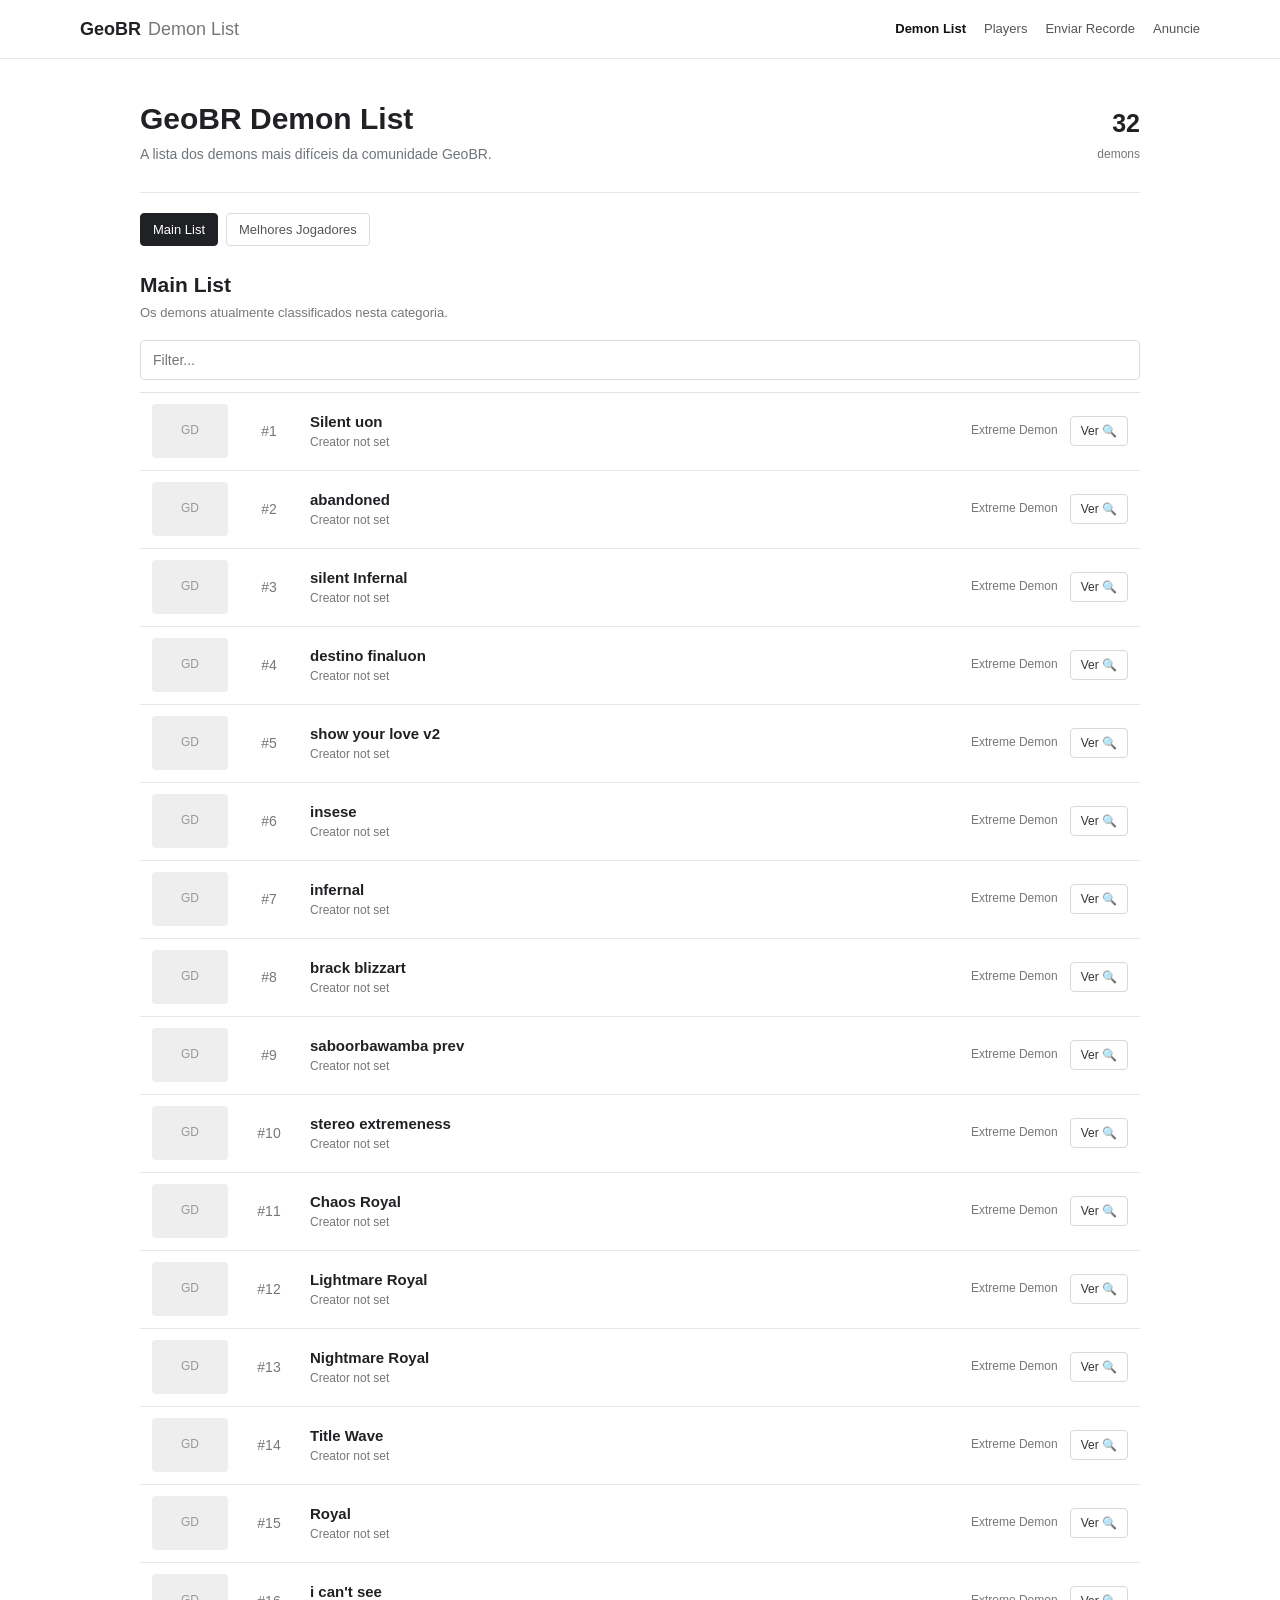
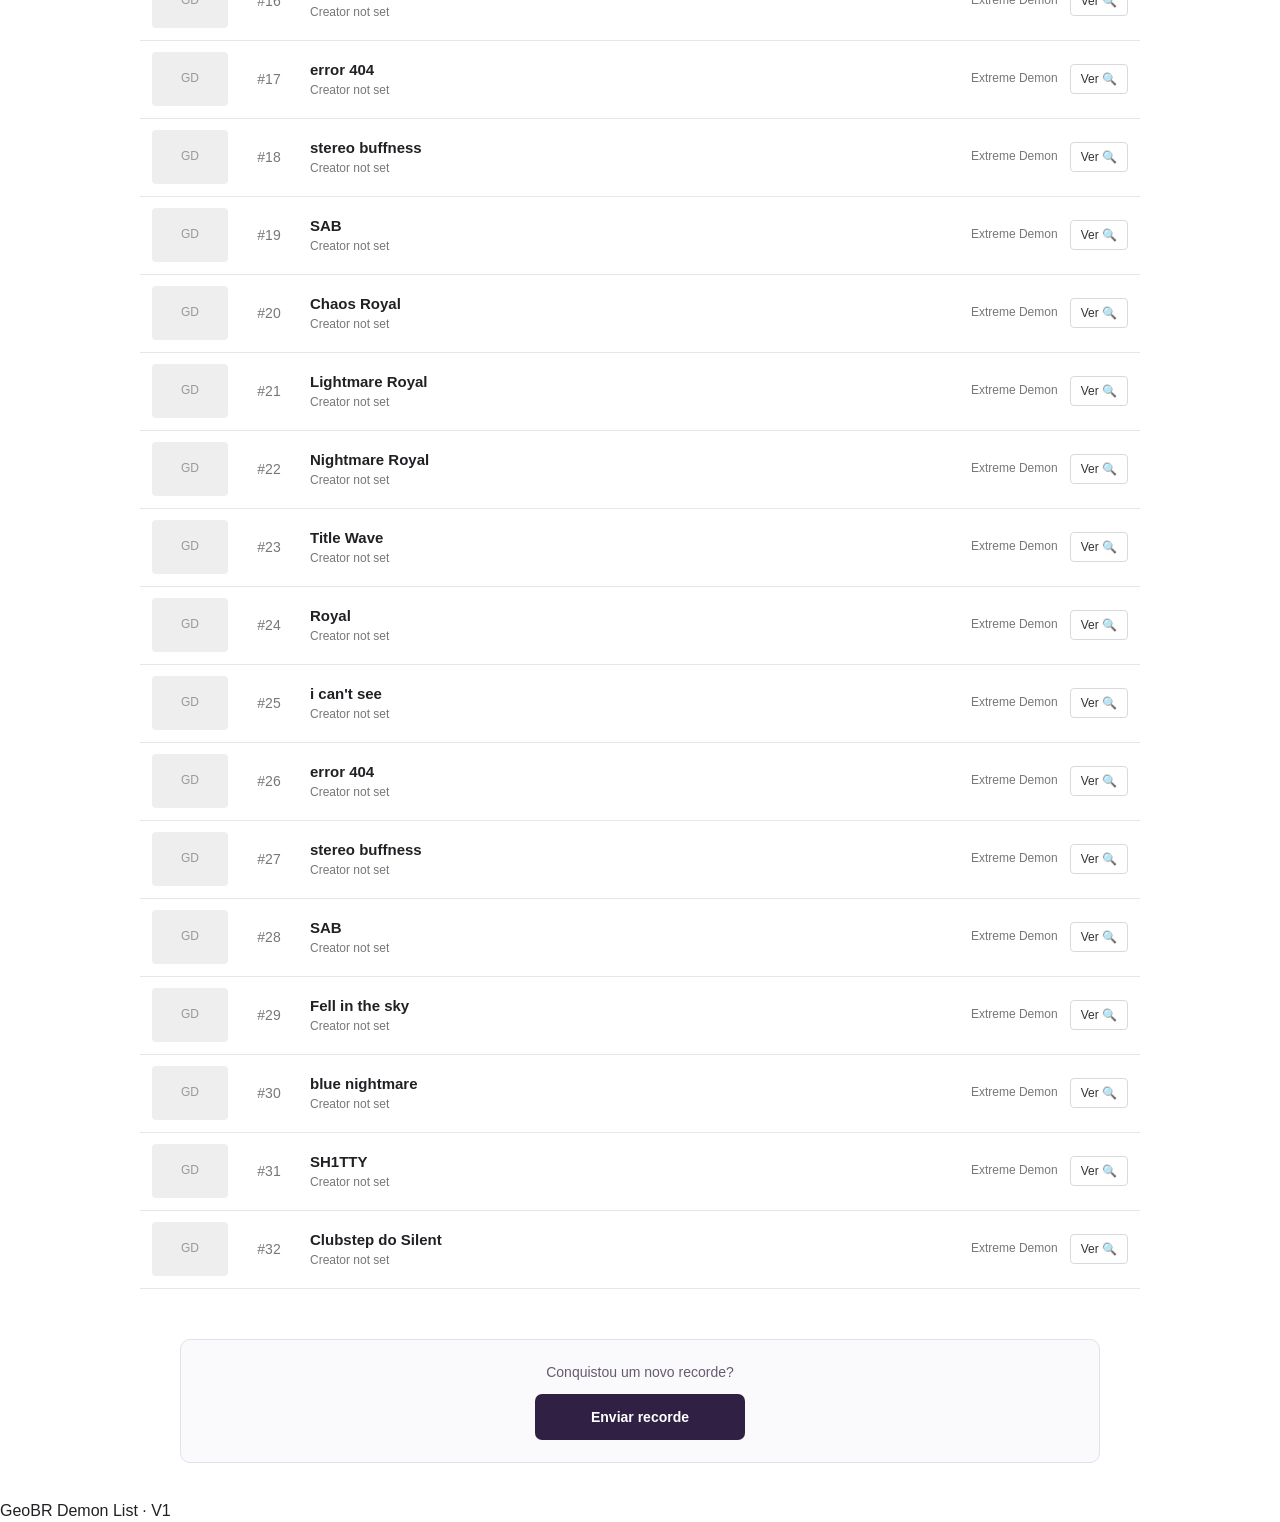
==== commit 89bf001b: "Add sponsorship link to site navigation" ====
--- a/index.html
+++ b/index.html
@@ -5,12 +5,12 @@
 <meta name="viewport" content="width=device-width,initial-scale=1">
 <meta name="description" content="GeoBR Demon List — ranking de demons da comunidade GeoBR.">
 <title>GeoBR Demon List</title>
-<link rel="stylesheet" href="styles.css?v=16">
+<link rel="stylesheet" href="styles.css?v=18">
 </head>
 <body>
 <header class="site-header"><div class="header-inner">
 <a class="brand" href="index.html"><strong>GeoBR</strong><span>Demon List</span></a>
-<nav class="main-nav"><a class="active" href="index.html">Demon List</a><a href="#players">Players</a><a href="submit.html">Enviar Recorde</a></nav>
+<nav class="main-nav"><a class="active" href="index.html">Demon List</a><a href="#players">Players</a><a href="submit.html">Enviar Recorde</a><a href="patrocinio.html">Anuncie</a></nav>
 </div></header>
 <main class="page">
 <section class="list-head"><div><h1>GeoBR Demon List</h1><p>A lista dos demons mais difíceis da comunidade GeoBR.</p></div><div class="list-count"><b id="count">0</b><span>demons</span></div></section>
--- a/styles.css
+++ b/styles.css
@@ -7,3 +7,5 @@
 #submissions-editor{display:grid;grid-template-columns:1fr;gap:16px}.submission-card{min-width:0;border:1px solid #e1dce9;border-radius:10px;padding:18px;background:#fff;box-shadow:0 2px 8px rgba(30,20,45,.04)}.submission-card-head{display:flex;justify-content:space-between;align-items:flex-start;gap:14px;padding-bottom:14px;border-bottom:1px solid #eeeaf2}.submission-eyebrow{font-size:10px;letter-spacing:.08em;color:#8a8194}.submission-card-head h3{margin:4px 0 1px;font-size:18px;line-height:1.3;overflow-wrap:anywhere}.submission-level{margin:0;color:#6d6477;font-size:14px;overflow-wrap:anywhere}.submission-badge{flex:none;padding:5px 9px;border-radius:99px;font-size:11px;font-weight:700;background:#f3eff8;color:#60458a}.submission-badge.approved{background:#edf8f0;color:#216b39}.submission-badge.rejected{background:#fff0f0;color:#9b1c1c}.submission-details{display:grid;grid-template-columns:repeat(3,minmax(0,1fr));gap:10px;margin:14px 0}.submission-details>div{min-width:0;padding:10px;background:#f8f7fa;border-radius:7px}.submission-details small,.submission-notes>small{display:block;color:#81788b;font-size:10px;text-transform:uppercase;letter-spacing:.05em}.submission-details strong{display:block;margin-top:3px;font-size:13px;overflow-wrap:anywhere}.submission-notes{padding:12px;border:1px solid #eeeaf2;border-radius:7px}.submission-notes p{margin:5px 0 0;color:#39333f;font-size:13px;white-space:pre-wrap;overflow-wrap:anywhere}.submission-video{margin-top:14px}.submission-video h4{font-size:13px;margin:0 0 8px}.submission-video video{display:block;width:100%;max-width:100%;max-height:420px;aspect-ratio:16/9;background:#111;border-radius:7px;object-fit:contain}.submission-no-video{font-size:12px;color:#9b1c1c}.submission-actions{display:flex;gap:9px;margin-top:16px;padding-top:14px;border-top:1px solid #eeeaf2}.submission-actions button{min-height:40px;padding:8px 15px;font-weight:700}.submission-actions .approve{background:#292039;color:#fff;border-color:#292039}.submission-empty{padding:30px 18px;text-align:center;border:1px dashed #d8d0e2;border-radius:8px;color:#665d70}.submission-empty p{margin:5px 0 0;font-size:12px}@media(max-width:600px){.submit-page{margin:18px auto 40px}.submit-card{padding:20px 16px}.submission-card{padding:14px}.submission-details{grid-template-columns:repeat(2,minmax(0,1fr))}.submission-actions{flex-direction:column}.submission-actions button{width:100%}.submission-card-head{gap:8px}.submission-card-head h3{font-size:16px}}
 
 .record-rules{margin:18px 0 22px;padding:18px 20px;border:1px solid #e4ddec;border-radius:9px;background:#faf9fc}.record-rules h2{font-size:17px;margin:0 0 12px;color:#302044}.record-rules ol{margin:0;padding-left:21px}.record-rules li{padding:0 0 10px 3px;font-size:13px;color:#4d4853}.record-rules li:last-child{padding-bottom:0}.record-rules strong{color:#292039}.rules-note{margin:13px 0 0!important;padding-top:11px;border-top:1px solid #e9e4ef;font-size:12px!important}.submission-live{margin-top:14px;padding:12px;border:1px solid #e7e1ef;border-radius:7px;background:#faf9fc}.submission-live h4{margin:0 0 5px;font-size:13px}.submission-live a{color:#563782;font-size:13px;font-weight:700;overflow-wrap:anywhere}.bottom-submit-cta{width:min(1000px,92%);margin:0 auto 36px;padding:22px 16px;text-align:center;border:1px solid #e5deed;border-radius:10px;background:#faf9fc}.bottom-submit-cta p{margin:0 0 12px;color:#655b70;font-size:14px}.bottom-submit-cta a{display:inline-flex;align-items:center;justify-content:center;min-width:210px;min-height:46px;padding:10px 22px;border-radius:7px;background:#302044;color:#fff;text-decoration:none;font-size:14px;font-weight:700}.bottom-submit-cta a:hover{background:#493064}
+
+.submission-youtube-link{display:inline-flex;align-items:center;gap:6px;padding:11px 15px;border-radius:7px;background:#302044;color:#fff;text-decoration:none;font-size:13px;font-weight:700;overflow-wrap:anywhere}.submission-youtube-link:hover{background:#493064}
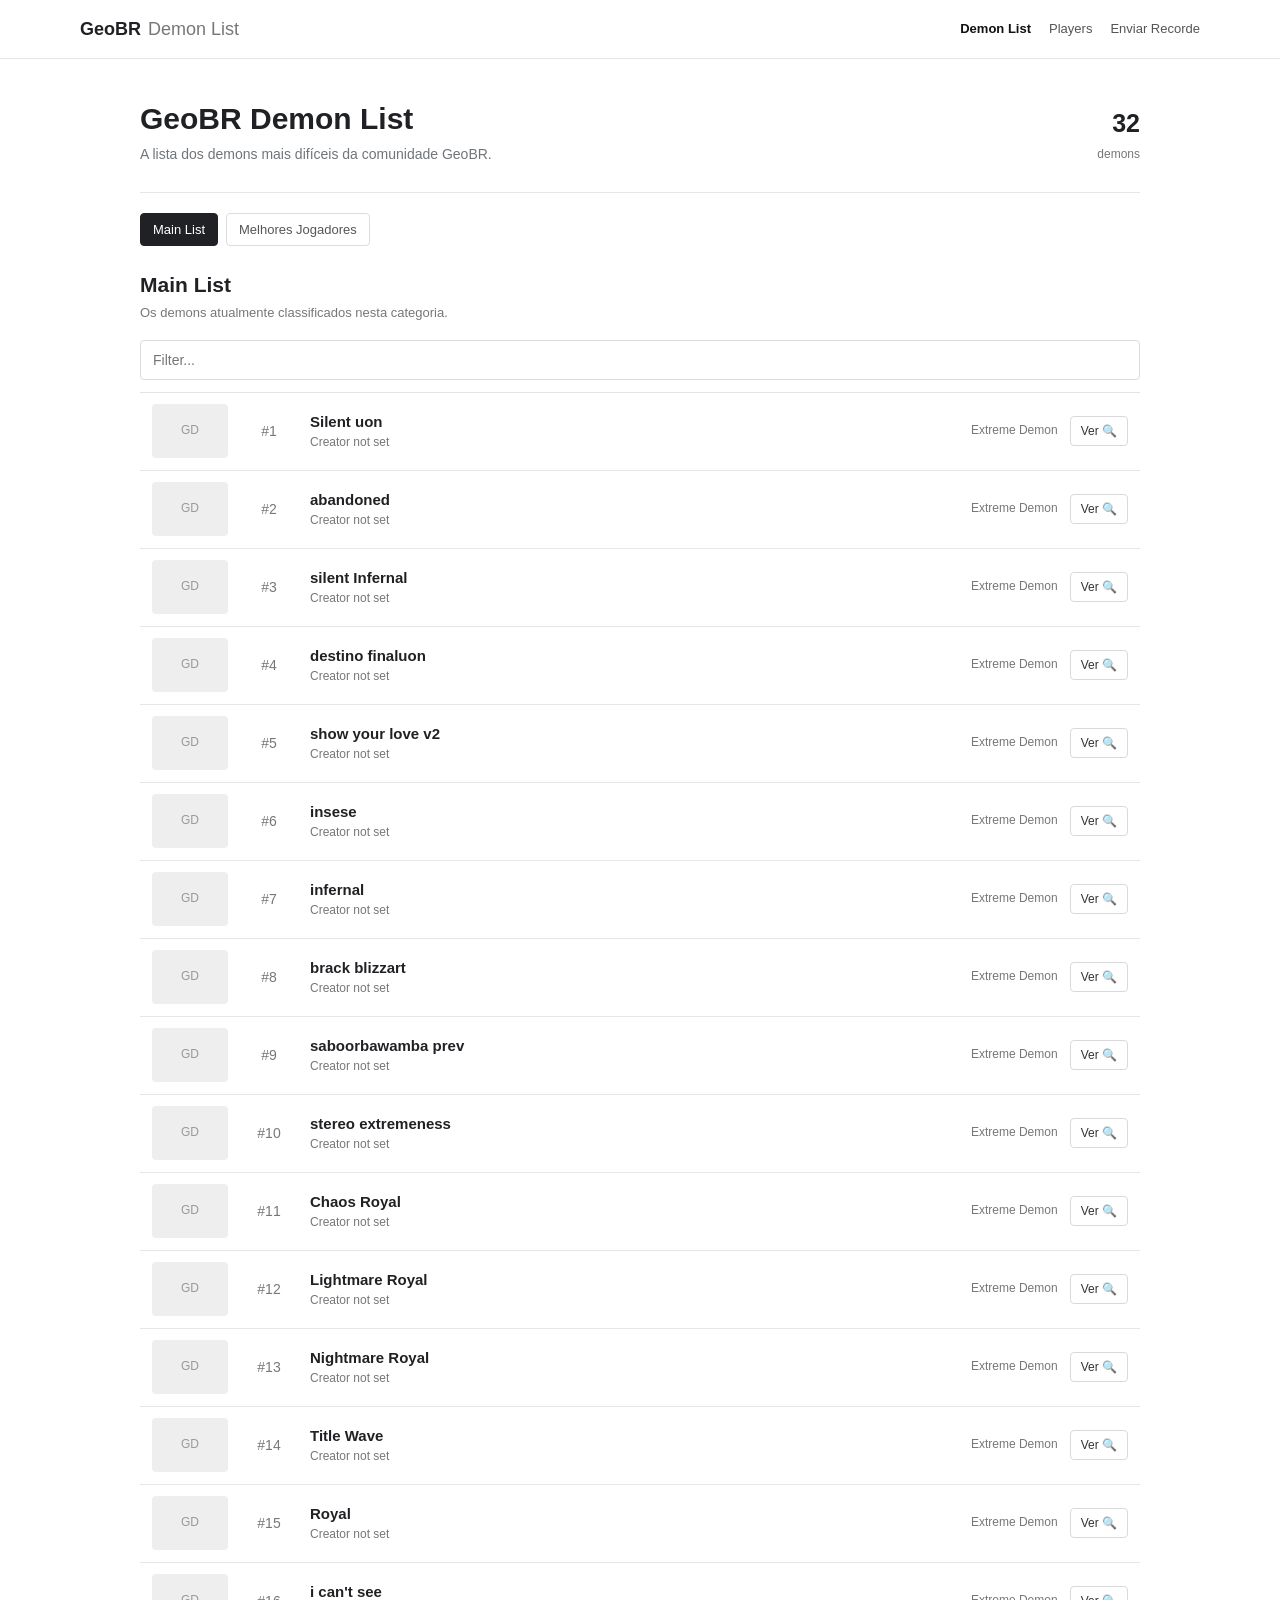
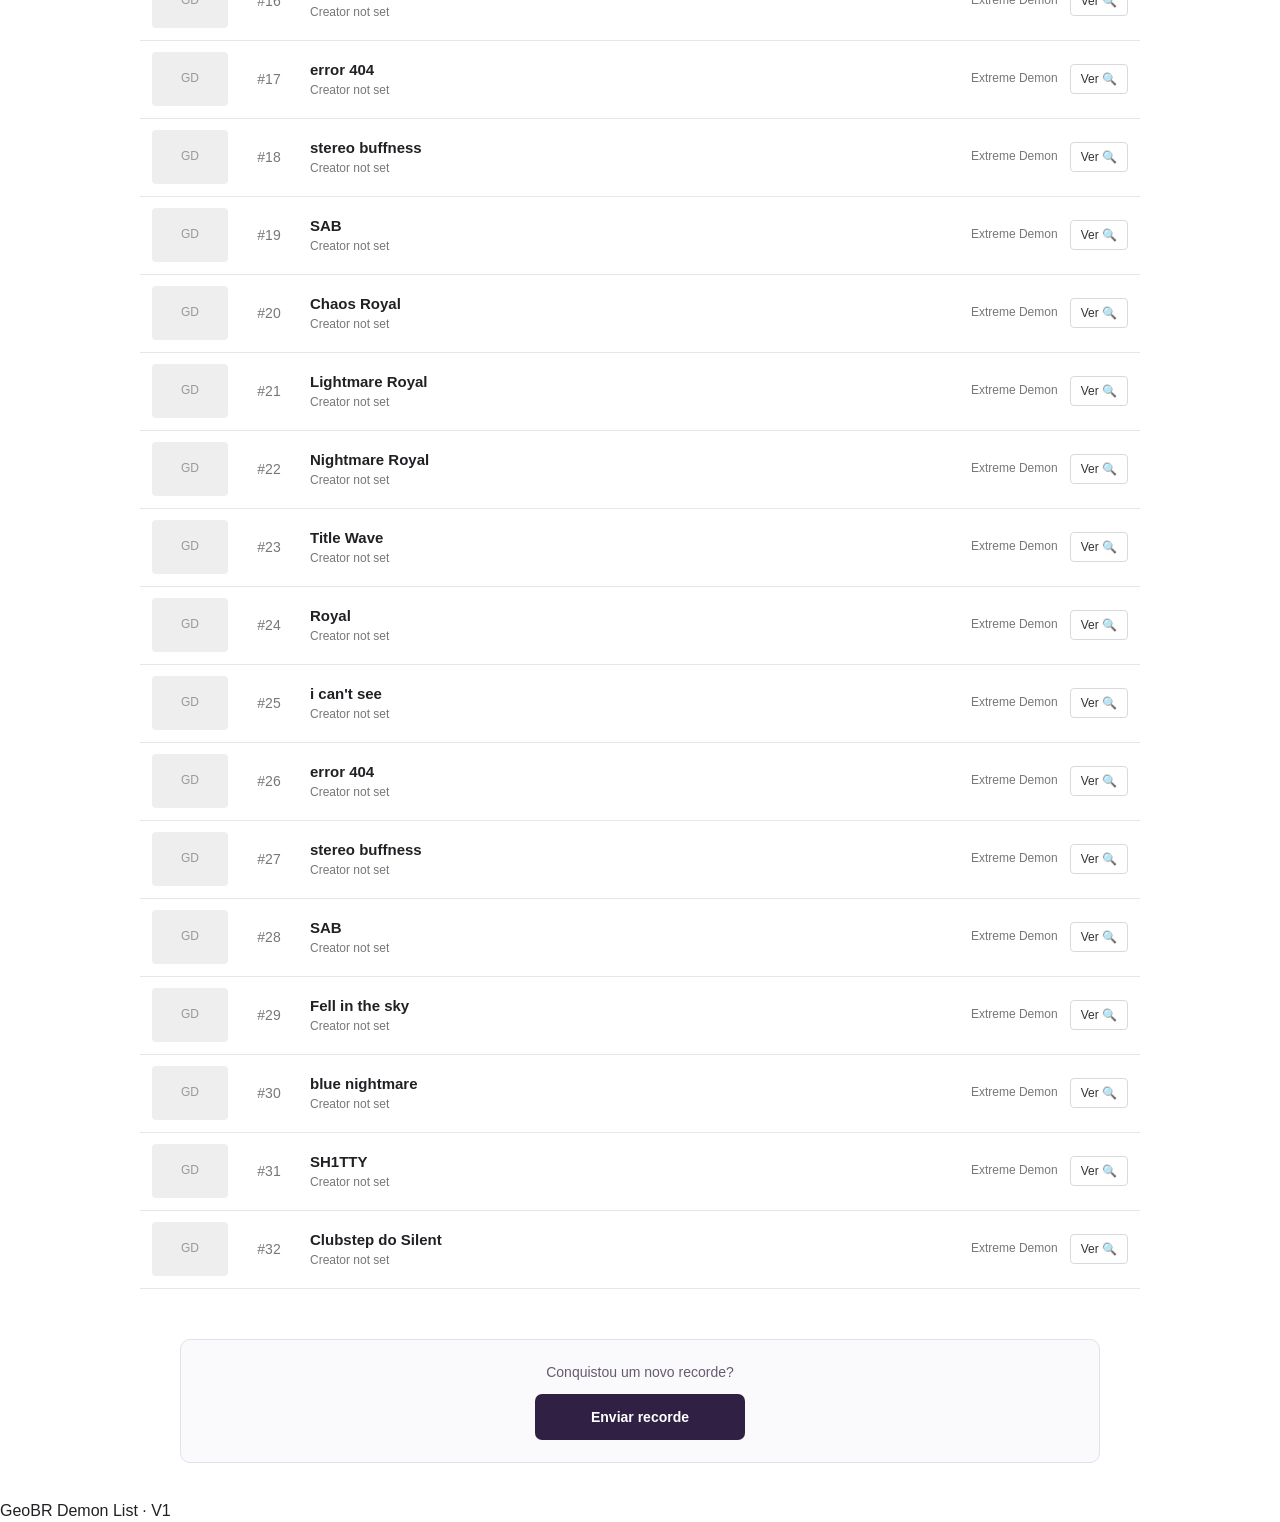
==== commit 714f6194: "Remove Anuncie navigation tab" ====
--- a/index.html
+++ b/index.html
@@ -10,7 +10,7 @@
 <body>
 <header class="site-header"><div class="header-inner">
 <a class="brand" href="index.html"><strong>GeoBR</strong><span>Demon List</span></a>
-<nav class="main-nav"><a class="active" href="index.html">Demon List</a><a href="#players">Players</a><a href="submit.html">Enviar Recorde</a><a href="patrocinio.html">Anuncie</a></nav>
+<nav class="main-nav"><a class="active" href="index.html">Demon List</a><a href="#players">Players</a><a href="submit.html">Enviar Recorde</a></nav>
 </div></header>
 <main class="page">
 <section class="list-head"><div><h1>GeoBR Demon List</h1><p>A lista dos demons mais difíceis da comunidade GeoBR.</p></div><div class="list-count"><b id="count">0</b><span>demons</span></div></section>
--- a/styles.css
+++ b/styles.css
@@ -9,3 +9,8 @@
 .record-rules{margin:18px 0 22px;padding:18px 20px;border:1px solid #e4ddec;border-radius:9px;background:#faf9fc}.record-rules h2{font-size:17px;margin:0 0 12px;color:#302044}.record-rules ol{margin:0;padding-left:21px}.record-rules li{padding:0 0 10px 3px;font-size:13px;color:#4d4853}.record-rules li:last-child{padding-bottom:0}.record-rules strong{color:#292039}.rules-note{margin:13px 0 0!important;padding-top:11px;border-top:1px solid #e9e4ef;font-size:12px!important}.submission-live{margin-top:14px;padding:12px;border:1px solid #e7e1ef;border-radius:7px;background:#faf9fc}.submission-live h4{margin:0 0 5px;font-size:13px}.submission-live a{color:#563782;font-size:13px;font-weight:700;overflow-wrap:anywhere}.bottom-submit-cta{width:min(1000px,92%);margin:0 auto 36px;padding:22px 16px;text-align:center;border:1px solid #e5deed;border-radius:10px;background:#faf9fc}.bottom-submit-cta p{margin:0 0 12px;color:#655b70;font-size:14px}.bottom-submit-cta a{display:inline-flex;align-items:center;justify-content:center;min-width:210px;min-height:46px;padding:10px 22px;border-radius:7px;background:#302044;color:#fff;text-decoration:none;font-size:14px;font-weight:700}.bottom-submit-cta a:hover{background:#493064}
 
 .submission-youtube-link{display:inline-flex;align-items:center;gap:6px;padding:11px 15px;border-radius:7px;background:#302044;color:#fff;text-decoration:none;font-size:13px;font-weight:700;overflow-wrap:anywhere}.submission-youtube-link:hover{background:#493064}
+
+/* Sponsorship information page */
+.sponsor-page{padding-bottom:56px}.sponsor-intro{max-width:720px;padding:34px 0 24px}.sponsor-kicker{font-size:11px;font-weight:700;letter-spacing:.12em;color:#6741a5}.sponsor-intro h2{margin:8px 0;font-size:25px;color:#292039}.sponsor-intro p,.sponsor-contact>p{color:#6d6477;font-size:14px;line-height:1.7}.sponsor-grid{display:grid;grid-template-columns:repeat(3,minmax(0,1fr));gap:14px;margin:8px 0 30px}.sponsor-option{padding:20px;border:1px solid #e4ddec;border-radius:9px;background:#faf9fc}.sponsor-number{font-size:11px;font-weight:700;color:#8b78a5}.sponsor-option h3{margin:9px 0 6px;font-size:16px;color:#302044}.sponsor-option p{margin:0;color:#6d6477;font-size:13px;line-height:1.6}.sponsor-contact{padding:24px;border:1px solid #e4ddec;border-radius:10px;background:#faf9fc}.sponsor-contact h2{margin:0 0 8px;font-size:20px;color:#302044}.sponsor-payment-note{margin-top:18px;padding:14px;border-left:3px solid #6741a5;background:#f1edf6;border-radius:0 6px 6px 0}.sponsor-disclaimer{font-size:12px!important}.sponsor-back{display:inline-flex;margin-top:8px;padding:10px 15px;border-radius:6px;background:#302044;color:#fff;text-decoration:none;font-size:13px;font-weight:700}@media(max-width:650px){.sponsor-grid{grid-template-columns:1fr}.sponsor-intro{padding-top:25px}.sponsor-contact{padding:18px}.main-nav{flex-wrap:wrap;justify-content:flex-end;gap:7px}.main-nav a{font-size:10px}}
+
+.sponsor-proposal-list{margin:10px 0 16px;padding-left:22px;color:#51485b;font-size:13px;line-height:1.8}.sponsor-proposal-list li{padding:2px 0}
